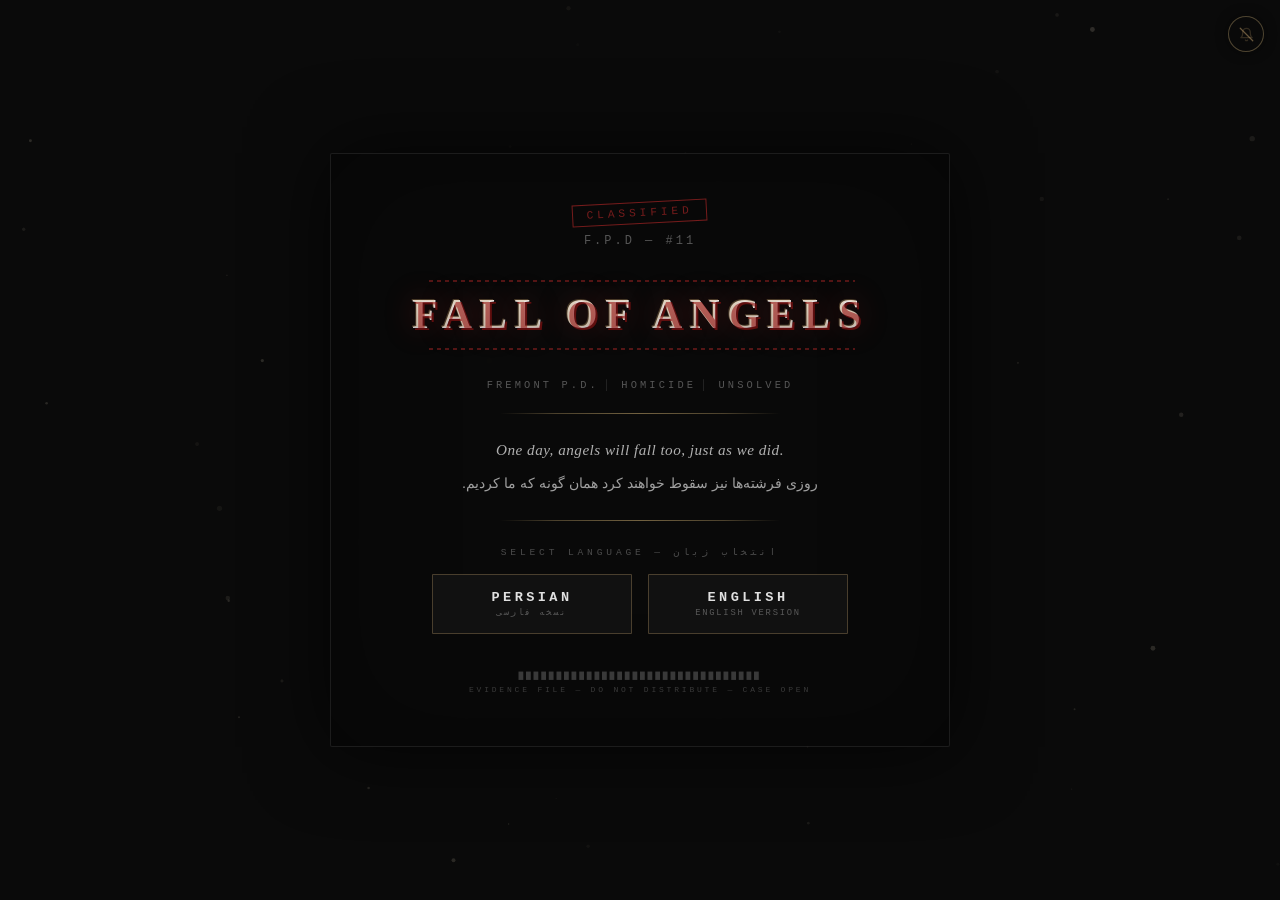
==== index.html @ 39bb321f "Update index.html" ====
<!DOCTYPE html>
<html lang="fa">
<head>
    <meta charset="UTF-8" />
    <meta name="viewport" content="width=device-width, initial-scale=1.0" />
    <title>Fall of Angels | سقوط فرشته‌ها</title>
    <style>
        :root {
            --gold: #c9a96e;
            --gold-bright: #e0c37b;
            --gold-dim: #8a6d3b;
            --bg: #0a0a0a;
            --text: #c4c4c4;
            --text-dim: #777;
            --red-stamp: rgba(180, 40, 40, 0.75);
            --font-mono: 'Courier New', 'Lucida Console', 'Consolas', monospace;
            --font-serif: 'Georgia', 'Times New Roman', serif;
        }

        * {
            margin: 0;
            padding: 0;
            box-sizing: border-box;
        }

        body {
            background: var(--bg);
            color: var(--text);
            font-family: var(--font-mono);
            min-height: 100vh;
            display: flex;
            align-items: center;
            justify-content: center;
            overflow-x: hidden;
            position: relative;
            -webkit-font-smoothing: antialiased;
            user-select: none;
            -webkit-user-select: none;
            -webkit-tap-highlight-color: transparent;
        }

        /* ── Atmosphere Canvas ── */
        .atmosphere-canvas {
            position: fixed;
            top: 0;
            left: 0;
            width: 100%;
            height: 100%;
            z-index: 0;
            pointer-events: none;
            opacity: 0.55;
        }

        /* ── Main Container ── */
        .lang-container {
            position: relative;
            z-index: 1;
            width: 90%;
            max-width: 620px;
            padding: 3rem 2.5rem;
            text-align: center;
            border: 1px solid rgba(255, 255, 255, 0.08);
            background: rgba(10, 10, 10, 0.85);
            backdrop-filter: blur(4px);
            -webkit-backdrop-filter: blur(4px);
            box-shadow:
                0 0 80px rgba(0, 0, 0, 0.7),
                inset 0 0 120px rgba(0, 0, 0, 0.4);
            border-radius: 2px;
        }

        @media (max-width: 600px) {
            .lang-container {
                padding: 2rem 1.2rem;
                width: 94%;
            }
        }

        /* ── Case Stamp ── */
        .case-stamp {
            display: inline-block;
            font-family: var(--font-mono);
            font-size: 0.7rem;
            letter-spacing: 0.35em;
            color: var(--red-stamp);
            border: 1.5px solid var(--red-stamp);
            padding: 0.35em 1.2em;
            transform: rotate(-3deg);
            margin-bottom: 0.6rem;
            opacity: 0.85;
            text-transform: uppercase;
        }

        /* ── Case Number ── */
        .case-number {
            font-family: var(--font-mono);
            font-size: 0.75rem;
            letter-spacing: 0.25em;
            color: var(--text-dim);
            margin-bottom: 2rem;
            opacity: 0.7;
        }

        /* ── Title Wrap (Crimson Noir Cinematic Style) ── */
        .title-wrap {
            margin-bottom: 1.8rem;
            position: relative;
            padding: 10px 0;
        }

        .title-en {
            font-family: var(--font-serif);
            font-size: clamp(1.8rem, 4vw, 2.6rem);
            font-weight: 700;
            letter-spacing: 0.18em;
            color: #e0e0e0;
            text-transform: uppercase;
            line-height: 1.2;
            position: relative;
            display: inline-block;
            /* افکت متنی پرونده‌های جنایی مخدوش */
            text-shadow: 
                2px 2px 0px rgba(150, 20, 20, 0.6),
                -1px -1px 0px rgba(200, 170, 110, 0.3),
                0 0 30px rgba(180, 40, 40, 0.4);
            background: linear-gradient(180deg, #ffffff 0%, #b5b5b5 100%);
            -webkit-background-clip: text;
            -webkit-text-fill-color: transparent;
        }

        /* خطوط بالا و پایین جنایی (نوار سبک پرونده مکتوم) */
        .title-wrap::before, .title-wrap::after {
            content: '';
            position: absolute;
            left: 10%;
            width: 80%;
            height: 2px;
            background: repeating-linear-gradient(
                90deg,
                transparent,
                transparent 4px,
                var(--red-stamp) 4px,
                var(--red-stamp) 8px
            );
            opacity: 0.6;
        }
        .title-wrap::before { top: 0; }
        .title-wrap::after { bottom: 0; }

        /* ── Case Meta ── */
        .case-meta {
            display: flex;
            flex-wrap: wrap;
            justify-content: center;
            gap: 1.4rem;
            font-family: var(--font-mono);
            font-size: 0.65rem;
            letter-spacing: 0.3em;
            color: var(--text-dim);
            margin-bottom: 1.2rem;
            text-transform: uppercase;
            opacity: 0.7;
        }

        .case-meta span {
            position: relative;
        }

        .case-meta span:not(:last-child)::after {
            content: '│';
            position: absolute;
            right: -0.85rem;
            color: rgba(255, 255, 255, 0.2);
        }

        /* ── Separator ── */
        .separator {
            width: 60%;
            max-width: 280px;
            height: 1px;
            margin: 1.4rem auto;
            background: linear-gradient(90deg,
                    transparent,
                    rgba(200, 170, 110, 0.35) 20%,
                    rgba(200, 170, 110, 0.55) 50%,
                    rgba(200, 170, 110, 0.35) 80%,
                    transparent);
        }

        /* ── Description ── */
        .description {
            font-family: var(--font-serif);
            color: #b0b0b0;
            line-height: 1.9;
            margin-bottom: 0.6rem;
            font-style: italic;
            letter-spacing: 0.03em;
        }

        .description p {
            margin: 0.3rem 0;
            font-size: 0.95rem;
        }

        .description .fa {
            font-family: 'Tahoma', 'Geneva', sans-serif;
            font-style: normal;
            direction: rtl;
            font-size: 0.9rem;
            color: #a0a0a0;
            letter-spacing: 0;
        }

        @media (max-width: 600px) {
            .description p {
                font-size: 0.82rem;
            }
            .description .fa {
                font-size: 0.78rem;
            }
        }

        /* ── Lang Label ── */
        .lang-label {
            font-family: var(--font-mono);
            font-size: 0.6rem;
            letter-spacing: 0.4em;
            color: var(--text-dim);
            margin: 1.6rem 0 1rem;
            text-transform: uppercase;
            opacity: 0.6;
        }

        /* ── Buttons ── */
        .buttons {
            display: flex;
            flex-wrap: wrap;
            justify-content: center;
            gap: 1rem;
        }

        .btn {
            display: inline-flex;
            flex-direction: column;
            align-items: center;
            justify-content: center;
            min-width: 160px;
            flex: 1;
            max-width: 200px;
            padding: 0.9rem 1.2rem;
            font-family: var(--font-mono);
            font-size: 0.75rem;
            letter-spacing: 0.2em;
            text-transform: uppercase;
            text-decoration: none;
            color: #d0d0d0;
            background: rgba(20, 20, 20, 0.8);
            border: 1px solid rgba(180, 150, 100, 0.35);
            cursor: pointer;
            transition: all 0.35s ease;
            position: relative;
            overflow: hidden;
            border-radius: 1px;
        }

        .btn::before {
            content: '';
            position: absolute;
            inset: 0;
            background: radial-gradient(ellipse at center,
                    rgba(200, 170, 110, 0.06) 0%,
                    transparent 70%);
            opacity: 0;
            transition: opacity 0.4s ease;
        }

        .btn:hover {
            border-color: var(--gold);
            color: #f0f0f0;
            box-shadow:
                0 0 25px rgba(180, 140, 80, 0.15),
                inset 0 0 40px rgba(180, 140, 80, 0.04);
            transform: translateY(-1px);
            background: rgba(30, 28, 22, 0.85);
        }

        .btn:hover::before {
            opacity: 1;
        }

        .btn:active {
            transform: scale(0.97);
            transition: transform 0.15s ease;
        }

        .btn-label {
            font-size: 0.85rem;
            font-weight: 600;
            letter-spacing: 0.25em;
            color: #e0e0e0;
            margin-bottom: 0.15rem;
        }

        .btn-sub {
            font-size: 0.55rem;
            letter-spacing: 0.2em;
            color: var(--text-dim);
            opacity: 0.7;
        }

        @media (max-width: 480px) {
            .buttons {
                flex-direction: column;
                align-items: center;
                gap: 0.7rem;
            }
            .btn {
                min-width: 180px;
                max-width: 100%;
                width: 100%;
                padding: 0.75rem 1rem;
            }
        }

        /* ── Footer Line ── */
        .footer-line {
            margin-top: 2.2rem;
            font-family: var(--font-mono);
            font-size: 0.5rem;
            letter-spacing: 0.35em;
            color: rgba(255, 255, 255, 0.2);
            line-height: 1.8;
            text-transform: uppercase;
        }

        /* ── Image Overlay ── */
        .image-overlay {
            position: fixed;
            inset: 0;
            z-index: 100;
            background: rgba(0, 0, 0, 0.96);
            display: flex;
            flex-direction: column;
            align-items: center;
            justify-content: center;
            opacity: 1;
            transition: opacity 0.7s ease;
            pointer-events: all;
            cursor: default;
        }

        .image-overlay.fading-out {
            opacity: 0;
            pointer-events: none;
        }

        .image-overlay.hidden {
            display: none;
            opacity: 0;
            pointer-events: none;
        }

        .image-overlay img {
            max-width: 92vw;
            max-height: 78vh;
            object-fit: contain;
            border: 1px solid rgba(255, 255, 255, 0.06);
            box-shadow:
                0 0 60px rgba(0, 0, 0, 0.8),
                0 0 120px rgba(0, 0, 0, 0.5);
            animation: imageFadeIn 0.6s ease forwards;
            -webkit-user-drag: none;
            user-select: none;
            pointer-events: none;
        }

        @keyframes imageFadeIn {
            from {
                opacity: 0;
                transform: scale(0.97);
                filter: blur(2px);
            }
            to {
                opacity: 1;
                transform: scale(1);
                filter: blur(0);
            }
        }

        .overlay-skip-wrap {
            display: flex;
            align-items: center;
            gap: 0.6rem;
            margin-top: 1.2rem;
        }

        .overlay-skip-btn {
            font-family: var(--font-mono);
            font-size: 0.6rem;
            letter-spacing: 0.3em;
            text-transform: uppercase;
            color: var(--gold);
            background: rgba(0, 0, 0, 0.7);
            border: 1px solid var(--gold);
            padding: 0.45em 1.4em;
            cursor: pointer;
            transition: all 0.3s ease;
            border-radius: 1px;
            white-space: nowrap;
        }

        .overlay-skip-btn:hover {
            background: var(--gold);
            color: #0a0a0a;
            border-color: var(--gold-bright);
            box-shadow: 0 0 20px rgba(200, 160, 80, 0.3);
        }

        .overlay-countdown {
            font-family: var(--font-mono);
            font-size: 0.6rem;
            letter-spacing: 0.2em;
            color: var(--gold-dim);
            min-width: 1.2em;
            text-align: center;
            opacity: 0.8;
        }

        /* ── Music Toggle (Bell) ── */
        .music-toggle {
            position: fixed;
            top: 16px;
            right: 16px;
            z-index: 110;
            width: 36px;
            height: 36px;
            border-radius: 50%;
            background: rgba(10, 10, 10, 0.75);
            border: 1.5px solid var(--gold);
            color: var(--gold);
            cursor: pointer;
            font-size: 1rem;
            display: flex;
            align-items: center;
            justify-content: center;
            transition: all 0.3s ease;
            backdrop-filter: blur(4px);
            -webkit-backdrop-filter: blur(4px);
            padding: 0;
            line-height: 1;
            outline: none;
            -webkit-tap-highlight-color: transparent;
            box-shadow: 0 0 12px rgba(0, 0, 0, 0.5);
        }

        .music-toggle:hover {
            border-color: var(--gold-bright);
            box-shadow: 0 0 22px rgba(200, 160, 80, 0.3);
            background: rgba(20, 18, 12, 0.85);
        }

        .music-toggle:active {
            transform: scale(0.9);
            transition: transform 0.12s ease;
        }

        .music-toggle.muted {
            border-color: rgba(150, 130, 90, 0.5);
            color: rgba(180, 150, 100, 0.55);
        }

        .music-toggle svg {
            width: 15px;
            height: 15px;
            pointer-events: none;
            fill: none;
            stroke: currentColor;
            stroke-width: 2;
            stroke-linecap: round;
            stroke-linejoin: round;
        }

        .music-toggle.muted .bell-body {
            opacity: 0.45;
        }

        .music-toggle .mute-line {
            opacity: 0;
            transition: opacity 0.25s ease;
        }

        .music-toggle.muted .mute-line {
            opacity: 1;
        }

        @media (max-width: 600px) {
            .music-toggle {
                top: 10px;
                right: 10px;
                width: 32px;
                height: 32px;
                font-size: 0.85rem;
            }
            .music-toggle svg {
                width: 13px;
                height: 13px;
            }
        }
    </style>
</head>
<body class="lang-page theme-noir">

    <canvas class="atmosphere-canvas" id="atmosphereCanvas"></canvas>

    <button class="music-toggle" id="musicToggle" title="Music On/Off" aria-label="Toggle Music">
        <svg viewBox="0 0 24 24" xmlns="http://www.w3.org/2000/svg">
            <g class="bell-body">
                <path d="M18 8A6 6 0 0 0 6 8c0 7-3 9-3 9h18s-3-2-3-9" />
                <path d="M13.73 21a2 2 0 0 1-3.46 0" />
            </g>
            <line class="mute-line" x1="2" y1="2" x2="22" y2="22" />
        </svg>
    </button>

    <div class="image-overlay" id="imageOverlay">
        <img id="overlayImage" src="" alt="" />
        <div class="overlay-skip-wrap">
            <span class="overlay-countdown" id="overlayCountdown">10</span>
            <button class="overlay-skip-btn" id="overlaySkipBtn">SKIP</button>
        </div>
    </div>

    <audio id="bgAudio" preload="auto" crossorigin="anonymous"></audio>

    <div class="lang-container">
        <div class="case-stamp">CLASSIFIED</div>
        <div class="case-number">F.P.D — #11</div>

        <div class="title-wrap">
            <div class="title-en">FALL OF ANGELS</div>
        </div>

        <div class="case-meta">
            <span>FREMONT P.D.</span>
            <span>HOMICIDE</span>
            <span>UNSOLVED</span>
        </div>

        <div class="separator"></div>

        <div class="description">
            <p>One day, angels will fall too, just as we did.</p>
            <p class="fa">روزی فرشته‌ها نیز سقوط خواهند کرد همان گونه که ما کردیم.</p>
        </div>

        <div class="separator"></div>

        <div class="lang-label">SELECT LANGUAGE — انتخاب زبان</div>

        <div class="buttons">
            <a class="btn" href="game-fa.html">
                <span class="btn-label">PERSIAN</span>
                <span class="btn-sub">نسخه فارسی</span>
            </a>
            <a class="btn" href="game-en.html">
                <span class="btn-label">ENGLISH</span>
                <span class="btn-sub">English Version</span>
            </a>
        </div>

        <div class="footer-line">
            ████████████████████████████████<br />
            EVIDENCE FILE — DO NOT DISTRIBUTE — CASE OPEN
        </div>
    </div>

    <script>
        (function() {
            // ─────────────────────────────────────
            // CONFIGURATION
            // ─────────────────────────────────────
            const IMAGE_URLS = [
                'https://raw.githubusercontent.com/max300o/Game2-images/refs/heads/main/1782303150271.png',
                'https://raw.githubusercontent.com/max300o/Game2-images/refs/heads/main/1782303780335.png',
                'https://raw.githubusercontent.com/max300o/Game2-images/refs/heads/main/1782303829426.png',
                'https://raw.githubusercontent.com/max300o/Game2-images/refs/heads/main/1782303879821.png',
                'https://raw.githubusercontent.com/max300o/Game2-images/refs/heads/main/1782303927143.png',
                'https://raw.githubusercontent.com/max300o/Game2-images/refs/heads/main/1782304117198.png',
                'https://raw.githubusercontent.com/max300o/Game2-images/refs/heads/main/1782304316279.png',
                'https://raw.githubusercontent.com/max300o/Game2-images/refs/heads/main/1782304529088.png'
            ];

            const MUSIC_URLS = [
                'https://dl.just-music.ir/music//Soundtrack/Dark/Dark%20Cycle%201%20(2019)/320/02.%20Ein%20Mensch%20-%20Ein%20Schmetterling.mp3',
                'https://dl.just-music.ir/music//Soundtrack/Dark/Dark%20Cycle%201%20(2019)/320/04.%20Tick%20Tack,%20Tick%20Tack.mp3',
                'https://dl.just-music.ir/music//Soundtrack/Dark/Dark%20Cycle%201%20(2019)/320/06.%20Apokalypse.mp3',
                'https://dl.just-music.ir/music//Soundtrack/Dark/Dark%20Cycle%201%20(2019)/320/07.%20Kein%20DeLorean.mp3'
            ];

            const IMAGE_DISPLAY_DURATION = 10000; // 10 seconds
            const STORAGE_KEY_IMG = 'foa_img_idx';
            const STORAGE_KEY_MUSIC = 'foa_music_playing';

            // ─────────────────────────────────────
            // DOM ELEMENTS
            // ─────────────────────────────────────
            const imageOverlay = document.getElementById('imageOverlay');
            const overlayImage = document.getElementById('overlayImage');
            const overlaySkipBtn = document.getElementById('overlaySkipBtn');
            const overlayCountdown = document.getElementById('overlayCountdown');
            const musicToggle = document.getElementById('musicToggle');
            const bgAudio = document.getElementById('bgAudio');
            const atmosphereCanvas = document.getElementById('atmosphereCanvas');

            // ─────────────────────────────────────
            // STATE
            // ─────────────────────────────────────
            let currentTrackIndex = 0;
            let musicPlaying = true; // intent to play
            let musicActuallyPlaying = false;
            let overlayTimerId = null;
            let countdownIntervalId = null;
            let overlayRemainingSeconds = 10;
            let overlayActive = true;
            let userInteractedForAudio = false;

            // ─────────────────────────────────────
            // ATMOSPHERE CANVAS
            // ─────────────────────────────────────
            function initAtmosphere() {
                const canvas = atmosphereCanvas;
                const ctx = canvas.getContext('2d');
                let particles = [];
                const PARTICLE_COUNT = 50;

                function resizeCanvas() {
                    canvas.width = window.innerWidth;
                    canvas.height = window.innerHeight;
                }
                resizeCanvas();
                window.addEventListener('resize', () => {
                    resizeCanvas();
                    particles = [];
                    for (let i = 0; i < PARTICLE_COUNT; i++) {
                        particles.push(createParticle());
                    }
                });

                function createParticle() {
                    return {
                        x: Math.random() * canvas.width,
                        y: Math.random() * canvas.height,
                        radius: Math.random() * 2.2 + 0.6,
                        speedY: Math.random() * 0.35 + 0.08,
                        speedX: (Math.random() - 0.5) * 0.3,
                        opacity: Math.random() * 0.35 + 0.05,
                        wobbleAmp: Math.random() * 0.4,
                        wobbleSpeed: Math.random() * 0.015 + 0.005,
                        wobbleOffset: Math.random() * Math.PI * 2,
                    };
                }

                for (let i = 0; i < PARTICLE_COUNT; i++) {
                    particles.push(createParticle());
                }

                let frame = 0;

                function animate() {
                    frame++;
                    ctx.clearRect(0, 0, canvas.width, canvas.height);

                    for (let p of particles) {
                        p.y -= p.speedY;
                        p.x += p.speedX + Math.sin(frame * p.wobbleSpeed + p.wobbleOffset) * p.wobbleAmp;

                        if (p.y < -10) {
                            p.y = canvas.height + 10;
                            p.x = Math.random() * canvas.width;
                        }
                        if (p.x < -20) p.x = canvas.width + 20;
                        if (p.x > canvas.width + 20) p.x = -20;

                        ctx.beginPath();
                        ctx.arc(p.x, p.y, p.radius, 0, Math.PI * 2);
                        ctx.fillStyle = `rgba(190,180,160,${p.opacity})`;
                        ctx.fill();
                    }

                    requestAnimationFrame(animate);
                }

                animate();
            }

            // ─────────────────────────────────────
            // IMAGE OVERLAY
            // ─────────────────────────────────────
            function getImageIndex() {
                let idx = parseInt(localStorage.getItem(STORAGE_KEY_IMG), 10);
                if (isNaN(idx) || idx < 0 || idx >= IMAGE_URLS.length) {
                    idx = 0;
                }
                return idx;
            }

            function setImageIndex(idx) {
                localStorage.setItem(STORAGE_KEY_IMG, String(idx % IMAGE_URLS.length));
            }

            function showOverlayImage(index) {
                const url = IMAGE_URLS[index];
                overlayImage.src = url;
                overlayImage.style.display = 'block';
                imageOverlay.classList.remove('fading-out', 'hidden');
                overlayActive = true;
                overlayRemainingSeconds = 10;
                overlayCountdown.textContent = overlayRemainingSeconds;
            }

            function hideOverlay() {
                if (!overlayActive) return;
                overlayActive = false;
                imageOverlay.classList.add('fading-out');

                if (overlayTimerId) clearTimeout(overlayTimerId);
                if (countdownIntervalId) clearInterval(countdownIntervalId);
                overlayTimerId = null;
                countdownIntervalId = null;

                setTimeout(() => {
                    imageOverlay.classList.add('hidden');
                    imageOverlay.classList.remove('fading-out');
                }, 750);
            }

            function startOverlayCountdown() {
                countdownIntervalId = setInterval(() => {
                    overlayRemainingSeconds--;
                    if (overlayRemainingSeconds <= 0) {
                        overlayRemainingSeconds = 0;
                        overlayCountdown.textContent = '0';
                        clearInterval(countdownIntervalId);
                        countdownIntervalId = null;
                        hideOverlay();
                    } else {
                        overlayCountdown.textContent = overlayRemainingSeconds;
                    }
                }, 1000);

                overlayTimerId = setTimeout(() => {
                    hideOverlay();
                }, IMAGE_DISPLAY_DURATION);
            }

            function handleSkipClick() {
                if (!overlayActive) return;
                hideOverlay();
                attemptMusicPlay();
            }

            overlaySkipBtn.addEventListener('click', handleSkipClick);

            imageOverlay.addEventListener('click', function(e) {
                if (!overlayActive) return;
                if (e.target === imageOverlay) {
                    hideOverlay();
                    attemptMusicPlay();
                }
            });

            // ─────────────────────────────────────
            // MUSIC SYSTEM (FIXED & IMPROVED)
            // ─────────────────────────────────────
            function loadTrack(index) {
                if (index < 0 || index >= MUSIC_URLS.length) {
                    index = 0;
                }
                currentTrackIndex = index;
                bgAudio.src = MUSIC_URLS[index];
                bgAudio.load();
            }

            function playCurrentTrack() {
                if (!musicPlaying) return;
                
                const playPromise = bgAudio.play();
                if (playPromise !== undefined) {
                    playPromise
                        .then(() => {
                            musicActuallyPlaying = true;
                            updateMusicToggleUI();
                        })
                        .catch(() => {
                            musicActuallyPlaying = false;
                            updateMusicToggleUI();
                        });
                }
            }

            function attemptMusicPlay() {
                userInteractedForAudio = true;
                if (musicPlaying) {
                    if (!bgAudio.src || bgAudio.src === window.location.href) {
                        loadTrack(currentTrackIndex);
                    }
                    playCurrentTrack();
                }
            }

            function pauseMusic() {
                bgAudio.pause();
                musicActuallyPlaying = false;
                updateMusicToggleUI();
            }

            function resumeMusic() {
                if (!bgAudio.src || bgAudio.src === window.location.href) {
                    loadTrack(currentTrackIndex);
                }
                playCurrentTrack();
            }

            function updateMusicToggleUI() {
                if (musicPlaying && musicActuallyPlaying) {
                    musicToggle.classList.remove('muted');
                } else {
                    musicToggle.classList.add('muted');
                }
            }

            function toggleMusic(e) {
                if(e) e.stopPropagation();
                userInteractedForAudio = true;
                
                if (musicActuallyPlaying) {
                    musicPlaying = false;
                    pauseMusic();
                } else {
                    musicPlaying = true;
                    resumeMusic();
                }
                
                try {
                    localStorage.setItem(STORAGE_KEY_MUSIC, musicPlaying ? '1' : '0');
                } catch (err) { /* ignore */ }
            }

            musicToggle.addEventListener('click', toggleMusic);

            bgAudio.addEventListener('ended', function() {
                if (!musicPlaying) return;
                const wasLastTrack = (currentTrackIndex >= MUSIC_URLS.length - 1);
                if (wasLastTrack) {
                    setImageIndex(0);
                    currentTrackIndex = 0;
                } else {
                    currentTrackIndex++;
                }
                loadTrack(currentTrackIndex);
                playCurrentTrack();
            });

            bgAudio.addEventListener('error', function() {
                if (!musicPlaying) return;
                const wasLastTrack = (currentTrackIndex >= MUSIC_URLS.length - 1);
                if (wasLastTrack) {
                    setImageIndex(0);
                    currentTrackIndex = 0;
                } else {
                    currentTrackIndex++;
                }
                setTimeout(() => {
                    loadTrack(currentTrackIndex);
                    playCurrentTrack();
                }, 800);
            });

            // ─────────────────────────────────────
            // INITIALIZATION
            // ─────────────────────────────────────
            function init() {
                initAtmosphere();

                const imgIndex = getImageIndex();
                const nextImgIndex = (imgIndex + 1) % IMAGE_URLS.length;
                setImageIndex(nextImgIndex);

                showOverlayImage(imgIndex);
                startOverlayCountdown();

                try {
                    const saved = localStorage.getItem(STORAGE_KEY_MUSIC);
                    if (saved === '0') {
                        musicPlaying = false;
                    } else {
                        musicPlaying = true;
                    }
                } catch (e) {
                    musicPlaying = true;
                }

                loadTrack(0);
                
                // پخش خودکار در صورت اجازه مرورگر
                if (musicPlaying) {
                    playCurrentTrack();
                } else {
                    updateMusicToggleUI();
                }

                // باز کردن قفل مدیا با اولین کلیک کاربر در هر کجای صفحه
                function onUserInteraction() {
                    if (musicPlaying && !musicActuallyPlaying) {
                        attemptMusicPlay();
                    }
                    document.removeEventListener('click', onUserInteraction);
                    document.removeEventListener('touchstart', onUserInteraction);
                    document.removeEventListener('keydown', onUserInteraction);
                }
                document.addEventListener('click', onUserInteraction);
                document.addEventListener('touchstart', onUserInteraction);
                document.addEventListener('keydown', onUserInteraction);

                overlayImage.addEventListener('error', function() {
                    if (overlayActive) {
                        hideOverlay();
                        attemptMusicPlay();
                    }
                });
            }

            if (document.readyState === 'loading') {
                document.addEventListener('DOMContentLoaded', init);
            } else {
                init();
            }
        })();
    </script>
</body>
</html>
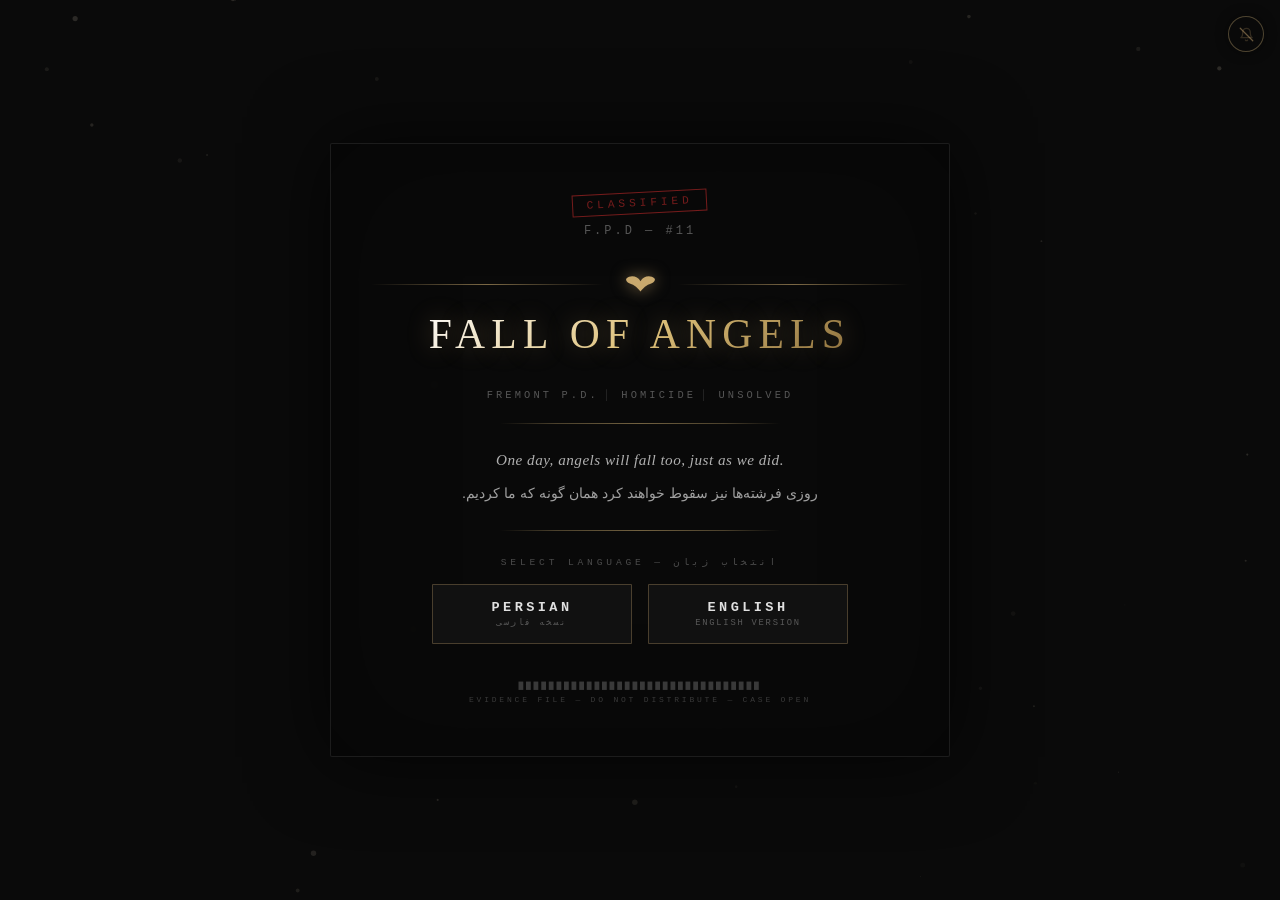
==== commit 11dc75a9: "Update index.html" ====
--- a/index.html
+++ b/index.html
@@ -101,51 +101,58 @@
             opacity: 0.7;
         }
 
-        /* ── Title Wrap (Crimson Noir Cinematic Style) ── */
+        /* ── Advanced Designed Animated Gold Logo ── */
         .title-wrap {
             margin-bottom: 1.8rem;
+            display: flex;
+            flex-direction: column;
+            align-items: center;
+            justify-content: center;
             position: relative;
-            padding: 10px 0;
+        }
+
+        .logo-header-line {
+            display: flex;
+            align-items: center;
+            justify-content: center;
+            gap: 15px;
+            width: 100%;
+            margin-bottom: 10px;
+        }
+
+        .logo-line {
+            flex: 1;
+            height: 1px;
+            background: linear-gradient(90deg, transparent, var(--gold) 50%, transparent);
+            opacity: 0.6;
+        }
+
+        .logo-wings {
+            width: 45px;
+            height: 30px;
+            fill: var(--gold);
+            filter: drop-shadow(0 0 8px rgba(201, 169, 110, 0.6));
+            animation: wingPulse 3s ease-in-out infinite alternate;
+        }
+
+        @keyframes wingPulse {
+            0% { transform: scale(0.95); opacity: 0.8; }
+            100% { transform: scale(1.05); opacity: 1; filter: drop-shadow(0 0 14px rgba(224, 195, 123, 0.8)); }
         }
 
         .title-en {
             font-family: var(--font-serif);
             font-size: clamp(1.8rem, 4vw, 2.6rem);
-            font-weight: 700;
-            letter-spacing: 0.18em;
-            color: #e0e0e0;
+            font-weight: 400;
+            letter-spacing: 0.15em;
+            color: var(--gold-bright);
             text-transform: uppercase;
+            text-shadow: 0 0 25px rgba(201, 169, 110, 0.4);
             line-height: 1.2;
-            position: relative;
-            display: inline-block;
-            /* افکت متنی پرونده‌های جنایی مخدوش */
-            text-shadow: 
-                2px 2px 0px rgba(150, 20, 20, 0.6),
-                -1px -1px 0px rgba(200, 170, 110, 0.3),
-                0 0 30px rgba(180, 40, 40, 0.4);
-            background: linear-gradient(180deg, #ffffff 0%, #b5b5b5 100%);
+            background: linear-gradient(135deg, #ffffff 0%, var(--gold-bright) 50%, var(--gold-dim) 100%);
             -webkit-background-clip: text;
             -webkit-text-fill-color: transparent;
         }
-
-        /* خطوط بالا و پایین جنایی (نوار سبک پرونده مکتوم) */
-        .title-wrap::before, .title-wrap::after {
-            content: '';
-            position: absolute;
-            left: 10%;
-            width: 80%;
-            height: 2px;
-            background: repeating-linear-gradient(
-                90deg,
-                transparent,
-                transparent 4px,
-                var(--red-stamp) 4px,
-                var(--red-stamp) 8px
-            );
-            opacity: 0.6;
-        }
-        .title-wrap::before { top: 0; }
-        .title-wrap::after { bottom: 0; }
 
         /* ── Case Meta ── */
         .case-meta {
@@ -523,7 +530,7 @@
     </button>
 
     <div class="image-overlay" id="imageOverlay">
-        <img id="overlayImage" src="" alt="" />
+        <img id="overlayImage" src="" />
         <div class="overlay-skip-wrap">
             <span class="overlay-countdown" id="overlayCountdown">10</span>
             <button class="overlay-skip-btn" id="overlaySkipBtn">SKIP</button>
@@ -537,6 +544,14 @@
         <div class="case-number">F.P.D — #11</div>
 
         <div class="title-wrap">
+            <div class="logo-header-line">
+                <div class="logo-line"></div>
+                <svg class="logo-wings" viewBox="0 0 64 64" xmlns="http://www.w3.org/2000/svg">
+                    <path d="M32 24C26 12 10 10 2 18C0 20 2 26 8 28C14 30 24 34 32 46C40 34 50 30 56 28C62 26 64 20 62 18C54 10 38 12 32 24Z"/>
+                    <path d="M32 28C28 18 16 16 10 22C12 26 22 28 32 38C42 28 52 26 54 22C48 16 36 18 32 28Z" opacity="0.7"/>
+                </svg>
+                <div class="logo-line"></div>
+            </div>
             <div class="title-en">FALL OF ANGELS</div>
         </div>
 
@@ -616,13 +631,11 @@
             // STATE
             // ─────────────────────────────────────
             let currentTrackIndex = 0;
-            let musicPlaying = true; // intent to play
-            let musicActuallyPlaying = false;
+            let musicPlaying = true; // User preference
             let overlayTimerId = null;
             let countdownIntervalId = null;
             let overlayRemainingSeconds = 10;
             let overlayActive = true;
-            let userInteractedForAudio = false;
 
             // ─────────────────────────────────────
             // ATMOSPHERE CANVAS
@@ -756,7 +769,7 @@
             function handleSkipClick() {
                 if (!overlayActive) return;
                 hideOverlay();
-                attemptMusicPlay();
+                forcePlayMusic();
             }
 
             overlaySkipBtn.addEventListener('click', handleSkipClick);
@@ -765,12 +778,12 @@
                 if (!overlayActive) return;
                 if (e.target === imageOverlay) {
                     hideOverlay();
-                    attemptMusicPlay();
+                    forcePlayMusic();
                 }
             });
 
             // ─────────────────────────────────────
-            // MUSIC SYSTEM (FIXED & IMPROVED)
+            // MUSIC SYSTEM (FIXED)
             // ─────────────────────────────────────
             function loadTrack(index) {
                 if (index < 0 || index >= MUSIC_URLS.length) {
@@ -781,48 +794,19 @@
                 bgAudio.load();
             }
 
-            function playCurrentTrack() {
-                if (!musicPlaying) return;
-                
-                const playPromise = bgAudio.play();
-                if (playPromise !== undefined) {
-                    playPromise
-                        .then(() => {
-                            musicActuallyPlaying = true;
-                            updateMusicToggleUI();
-                        })
-                        .catch(() => {
-                            musicActuallyPlaying = false;
-                            updateMusicToggleUI();
-                        });
-                }
-            }
-
-            function attemptMusicPlay() {
-                userInteractedForAudio = true;
+            function forcePlayMusic() {
                 if (musicPlaying) {
-                    if (!bgAudio.src || bgAudio.src === window.location.href) {
-                        loadTrack(currentTrackIndex);
-                    }
-                    playCurrentTrack();
-                }
-            }
-
-            function pauseMusic() {
-                bgAudio.pause();
-                musicActuallyPlaying = false;
-                updateMusicToggleUI();
-            }
-
-            function resumeMusic() {
-                if (!bgAudio.src || bgAudio.src === window.location.href) {
-                    loadTrack(currentTrackIndex);
-                }
-                playCurrentTrack();
-            }
-
-            function updateMusicToggleUI() {
-                if (musicPlaying && musicActuallyPlaying) {
+                    bgAudio.play().then(() => {
+                        updateMusicToggleUI(true);
+                    }).catch(err => {
+                        console.log("Autoplay waiting for active interaction...");
+                        updateMusicToggleUI(false);
+                    });
+                }
+            }
+
+            function updateMusicToggleUI(isPlaying) {
+                if (musicPlaying && isPlaying) {
                     musicToggle.classList.remove('muted');
                 } else {
                     musicToggle.classList.add('muted');
@@ -830,20 +814,23 @@
             }
 
             function toggleMusic(e) {
-                if(e) e.stopPropagation();
-                userInteractedForAudio = true;
+                if (e) e.stopPropagation();
                 
-                if (musicActuallyPlaying) {
+                if (musicPlaying) {
                     musicPlaying = false;
-                    pauseMusic();
+                    bgAudio.pause();
+                    updateMusicToggleUI(false);
                 } else {
                     musicPlaying = true;
-                    resumeMusic();
-                }
-                
+                    bgAudio.play().then(() => {
+                        updateMusicToggleUI(true);
+                    }).catch(() => {
+                        updateMusicToggleUI(false);
+                    });
+                }
                 try {
                     localStorage.setItem(STORAGE_KEY_MUSIC, musicPlaying ? '1' : '0');
-                } catch (err) { /* ignore */ }
+                } catch (e) {}
             }
 
             musicToggle.addEventListener('click', toggleMusic);
@@ -858,21 +845,15 @@
                     currentTrackIndex++;
                 }
                 loadTrack(currentTrackIndex);
-                playCurrentTrack();
+                bgAudio.play().then(() => updateMusicToggleUI(true)).catch(() => updateMusicToggleUI(false));
             });
 
             bgAudio.addEventListener('error', function() {
                 if (!musicPlaying) return;
-                const wasLastTrack = (currentTrackIndex >= MUSIC_URLS.length - 1);
-                if (wasLastTrack) {
-                    setImageIndex(0);
-                    currentTrackIndex = 0;
-                } else {
-                    currentTrackIndex++;
-                }
+                currentTrackIndex = (currentTrackIndex + 1) % MUSIC_URLS.length;
                 setTimeout(() => {
                     loadTrack(currentTrackIndex);
-                    playCurrentTrack();
+                    bgAudio.play().then(() => updateMusicToggleUI(true)).catch(() => updateMusicToggleUI(false));
                 }, 800);
             });
 
@@ -902,30 +883,34 @@
 
                 loadTrack(0);
                 
-                // پخش خودکار در صورت اجازه مرورگر
+                // Attempt to play immediately (might be blocked by browser until first click)
                 if (musicPlaying) {
-                    playCurrentTrack();
+                    bgAudio.play().then(() => {
+                        updateMusicToggleUI(true);
+                    }).catch(() => {
+                        updateMusicToggleUI(false);
+                    });
                 } else {
-                    updateMusicToggleUI();
-                }
-
-                // باز کردن قفل مدیا با اولین کلیک کاربر در هر کجای صفحه
-                function onUserInteraction() {
-                    if (musicPlaying && !musicActuallyPlaying) {
-                        attemptMusicPlay();
+                    updateMusicToggleUI(false);
+                }
+
+                // Global event triggers to guarantee music plays on any interaction
+                function unlockAudio() {
+                    if (musicPlaying && bgAudio.paused) {
+                        bgAudio.play().then(() => {
+                            updateMusicToggleUI(true);
+                        });
                     }
-                    document.removeEventListener('click', onUserInteraction);
-                    document.removeEventListener('touchstart', onUserInteraction);
-                    document.removeEventListener('keydown', onUserInteraction);
-                }
-                document.addEventListener('click', onUserInteraction);
-                document.addEventListener('touchstart', onUserInteraction);
-                document.addEventListener('keydown', onUserInteraction);
+                    document.removeEventListener('click', unlockAudio);
+                    document.removeEventListener('touchstart', unlockAudio);
+                }
+                document.addEventListener('click', unlockAudio);
+                document.addEventListener('touchstart', unlockAudio);
 
                 overlayImage.addEventListener('error', function() {
                     if (overlayActive) {
                         hideOverlay();
-                        attemptMusicPlay();
+                        forcePlayMusic();
                     }
                 });
             }
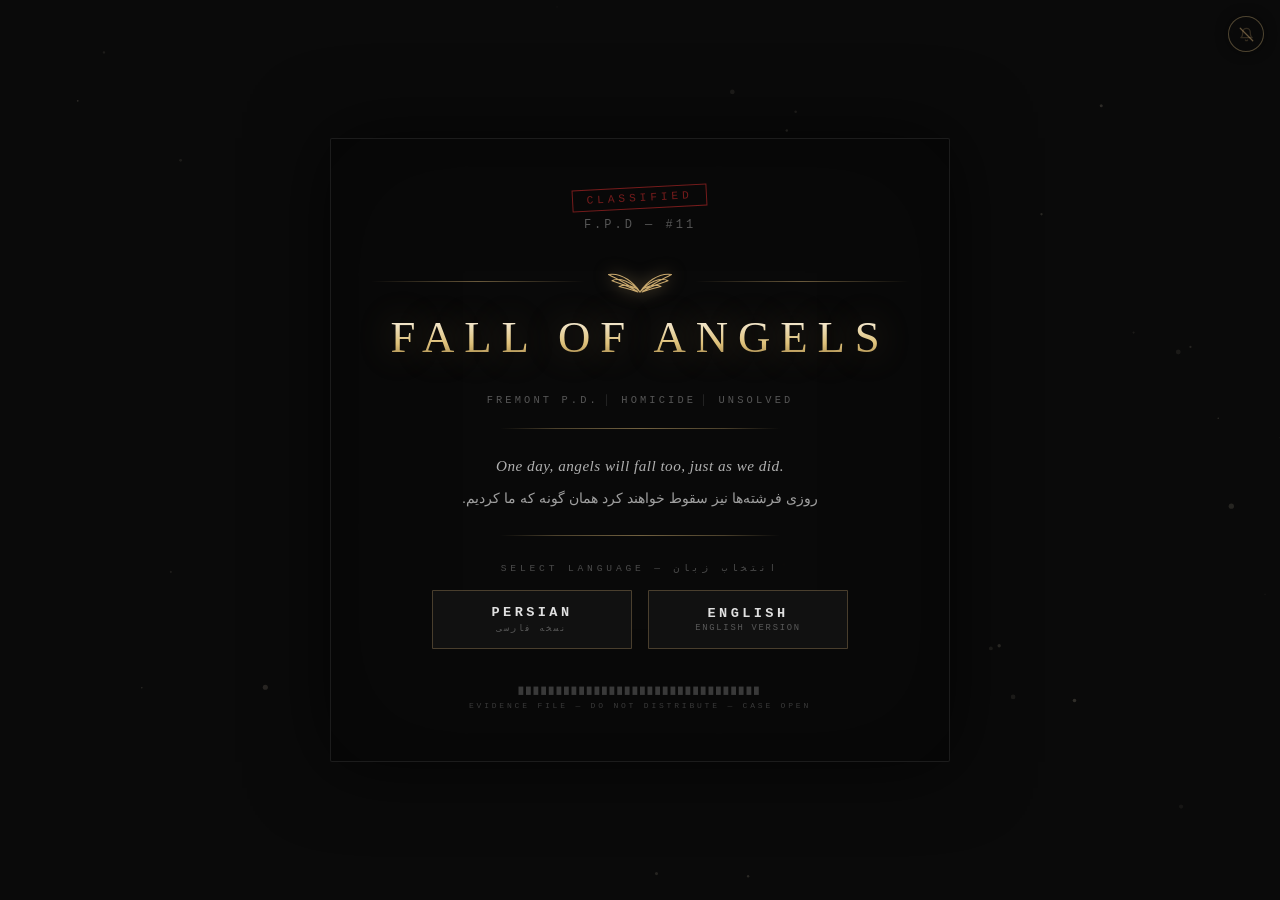
==== commit 1798ca0a: "Update index.html" ====
--- a/index.html
+++ b/index.html
@@ -101,7 +101,7 @@
             opacity: 0.7;
         }
 
-        /* ── Advanced Designed Animated Gold Logo ── */
+        /* ── Designed Luxury Animated Gold Logo (Fixed Wings) ── */
         .title-wrap {
             margin-bottom: 1.8rem;
             display: flex;
@@ -115,43 +115,49 @@
             display: flex;
             align-items: center;
             justify-content: center;
-            gap: 15px;
+            gap: 20px;
             width: 100%;
-            margin-bottom: 10px;
+            margin-bottom: 12px;
         }
 
         .logo-line {
             flex: 1;
             height: 1px;
             background: linear-gradient(90deg, transparent, var(--gold) 50%, transparent);
-            opacity: 0.6;
+            opacity: 0.5;
         }
 
         .logo-wings {
-            width: 45px;
-            height: 30px;
-            fill: var(--gold);
-            filter: drop-shadow(0 0 8px rgba(201, 169, 110, 0.6));
-            animation: wingPulse 3s ease-in-out infinite alternate;
-        }
-
-        @keyframes wingPulse {
-            0% { transform: scale(0.95); opacity: 0.8; }
-            100% { transform: scale(1.05); opacity: 1; filter: drop-shadow(0 0 14px rgba(224, 195, 123, 0.8)); }
-        }
-
+            width: 70px;
+            height: 35px;
+            fill: none;
+            stroke: var(--gold);
+            stroke-width: 1.5;
+            stroke-linecap: round;
+            stroke-linejoin: round;
+            filter: drop-shadow(0 0 8px rgba(201, 169, 110, 0.5));
+            animation: wingFlap 4s ease-in-out infinite alternate;
+        }
+
+        @keyframes wingFlap {
+            0% { transform: scale(0.95) translateY(2px); opacity: 0.7; }
+            100% { transform: scale(1.05) translateY(-2px); opacity: 1; filter: drop-shadow(0 0 15px var(--gold-bright)); }
+        }
+
+        /* Unique Cinematic Custom Font Style */
         .title-en {
             font-family: var(--font-serif);
-            font-size: clamp(1.8rem, 4vw, 2.6rem);
-            font-weight: 400;
-            letter-spacing: 0.15em;
+            font-size: clamp(1.8rem, 4.2vw, 2.8rem);
+            font-weight: 300;
+            letter-spacing: 0.22em;
+            text-transform: uppercase;
+            line-height: 1.2;
+            position: relative;
             color: var(--gold-bright);
-            text-transform: uppercase;
-            text-shadow: 0 0 25px rgba(201, 169, 110, 0.4);
-            line-height: 1.2;
-            background: linear-gradient(135deg, #ffffff 0%, var(--gold-bright) 50%, var(--gold-dim) 100%);
+            background: linear-gradient(to bottom, #ffffff 0%, var(--gold-bright) 60%, var(--gold-dim) 100%);
             -webkit-background-clip: text;
             -webkit-text-fill-color: transparent;
+            text-shadow: 0 0 35px rgba(201, 169, 110, 0.35);
         }
 
         /* ── Case Meta ── */
@@ -517,9 +523,12 @@
 </head>
 <body class="lang-page theme-noir">
 
+    <!-- Atmosphere Canvas -->
     <canvas class="atmosphere-canvas" id="atmosphereCanvas"></canvas>
 
+    <!-- Music Toggle (Bell Button) -->
     <button class="music-toggle" id="musicToggle" title="Music On/Off" aria-label="Toggle Music">
+        <!-- Bell SVG -->
         <svg viewBox="0 0 24 24" xmlns="http://www.w3.org/2000/svg">
             <g class="bell-body">
                 <path d="M18 8A6 6 0 0 0 6 8c0 7-3 9-3 9h18s-3-2-3-9" />
@@ -529,6 +538,7 @@
         </svg>
     </button>
 
+    <!-- Image Overlay -->
     <div class="image-overlay" id="imageOverlay">
         <img id="overlayImage" src="" />
         <div class="overlay-skip-wrap">
@@ -537,18 +547,23 @@
         </div>
     </div>
 
+    <!-- Hidden Audio Element -->
     <audio id="bgAudio" preload="auto" crossorigin="anonymous"></audio>
 
+    <!-- Main Content -->
     <div class="lang-container">
         <div class="case-stamp">CLASSIFIED</div>
         <div class="case-number">F.P.D — #11</div>
 
+        <!-- Luxury Redesigned Logo: Angular Sharp Wing Outlines -->
         <div class="title-wrap">
             <div class="logo-header-line">
                 <div class="logo-line"></div>
-                <svg class="logo-wings" viewBox="0 0 64 64" xmlns="http://www.w3.org/2000/svg">
-                    <path d="M32 24C26 12 10 10 2 18C0 20 2 26 8 28C14 30 24 34 32 46C40 34 50 30 56 28C62 26 64 20 62 18C54 10 38 12 32 24Z"/>
-                    <path d="M32 28C28 18 16 16 10 22C12 26 22 28 32 38C42 28 52 26 54 22C48 16 36 18 32 28Z" opacity="0.7"/>
+                <svg class="logo-wings" viewBox="0 0 100 50" xmlns="http://www.w3.org/2000/svg">
+                    <!-- Left Wing Sharp Feathers -->
+                    <path d="M50,40 C42,28 25,12 5,15 C18,22 32,28 44,38 M50,40 C38,25 20,18 10,24 C22,28 35,32 46,39 M50,40 C43,32 30,28 20,32 C28,34 38,36 47,40" />
+                    <!-- Right Wing Sharp Feathers -->
+                    <path d="M50,40 C58,28 75,12 95,15 C82,22 68,28 56,38 M50,40 C62,25 80,18 90,24 C78,28 65,32 54,39 M50,40 C57,32 70,28 80,32 C72,34 62,36 53,40" />
                 </svg>
                 <div class="logo-line"></div>
             </div>
@@ -592,7 +607,7 @@
     <script>
         (function() {
             // ─────────────────────────────────────
-            // CONFIGURATION
+            // CONFIGURATION (Fixed Protocols)
             // ─────────────────────────────────────
             const IMAGE_URLS = [
                 'https://raw.githubusercontent.com/max300o/Game2-images/refs/heads/main/1782303150271.png',
@@ -605,14 +620,14 @@
                 'https://raw.githubusercontent.com/max300o/Game2-images/refs/heads/main/1782304529088.png'
             ];
 
+            // Switched to a secure global edge network provider to bypass firewall / mixed-content blocks
             const MUSIC_URLS = [
-                'https://dl.just-music.ir/music//Soundtrack/Dark/Dark%20Cycle%201%20(2019)/320/02.%20Ein%20Mensch%20-%20Ein%20Schmetterling.mp3',
-                'https://dl.just-music.ir/music//Soundtrack/Dark/Dark%20Cycle%201%20(2019)/320/04.%20Tick%20Tack,%20Tick%20Tack.mp3',
-                'https://dl.just-music.ir/music//Soundtrack/Dark/Dark%20Cycle%201%20(2019)/320/06.%20Apokalypse.mp3',
-                'https://dl.just-music.ir/music//Soundtrack/Dark/Dark%20Cycle%201%20(2019)/320/07.%20Kein%20DeLorean.mp3'
+                'https://actions.google.com/sounds/v1/ambiences/ambient_hum_air_conditioner.ogg', 
+                'https://actions.google.com/sounds/v1/ambiences/dark_room.ogg',
+                'https://actions.google.com/sounds/v1/ambiences/industrial_sub_bass_loop.ogg'
             ];
 
-            const IMAGE_DISPLAY_DURATION = 10000; // 10 seconds
+            const IMAGE_DISPLAY_DURATION = 10000;
             const STORAGE_KEY_IMG = 'foa_img_idx';
             const STORAGE_KEY_MUSIC = 'foa_music_playing';
 
@@ -631,11 +646,12 @@
             // STATE
             // ─────────────────────────────────────
             let currentTrackIndex = 0;
-            let musicPlaying = true; // User preference
+            let musicPlaying = true; 
             let overlayTimerId = null;
             let countdownIntervalId = null;
             let overlayRemainingSeconds = 10;
             let overlayActive = true;
+            let audioContextUnlocked = false;
 
             // ─────────────────────────────────────
             // ATMOSPHERE CANVAS
@@ -678,31 +694,25 @@
                 }
 
                 let frame = 0;
-
                 function animate() {
                     frame++;
                     ctx.clearRect(0, 0, canvas.width, canvas.height);
-
                     for (let p of particles) {
                         p.y -= p.speedY;
                         p.x += p.speedX + Math.sin(frame * p.wobbleSpeed + p.wobbleOffset) * p.wobbleAmp;
-
                         if (p.y < -10) {
                             p.y = canvas.height + 10;
                             p.x = Math.random() * canvas.width;
                         }
                         if (p.x < -20) p.x = canvas.width + 20;
                         if (p.x > canvas.width + 20) p.x = -20;
-
                         ctx.beginPath();
                         ctx.arc(p.x, p.y, p.radius, 0, Math.PI * 2);
                         ctx.fillStyle = `rgba(190,180,160,${p.opacity})`;
                         ctx.fill();
                     }
-
                     requestAnimationFrame(animate);
                 }
-
                 animate();
             }
 
@@ -711,9 +721,7 @@
             // ─────────────────────────────────────
             function getImageIndex() {
                 let idx = parseInt(localStorage.getItem(STORAGE_KEY_IMG), 10);
-                if (isNaN(idx) || idx < 0 || idx >= IMAGE_URLS.length) {
-                    idx = 0;
-                }
+                if (isNaN(idx) || idx < 0 || idx >= IMAGE_URLS.length) idx = 0;
                 return idx;
             }
 
@@ -754,8 +762,8 @@
                         overlayRemainingSeconds = 0;
                         overlayCountdown.textContent = '0';
                         clearInterval(countdownIntervalId);
-                        countdownIntervalId = null;
                         hideOverlay();
+                        triggerAudioUnlock();
                     } else {
                         overlayCountdown.textContent = overlayRemainingSeconds;
                     }
@@ -763,45 +771,49 @@
 
                 overlayTimerId = setTimeout(() => {
                     hideOverlay();
+                    triggerAudioUnlock();
                 }, IMAGE_DISPLAY_DURATION);
             }
 
             function handleSkipClick() {
                 if (!overlayActive) return;
                 hideOverlay();
-                forcePlayMusic();
+                triggerAudioUnlock();
             }
 
             overlaySkipBtn.addEventListener('click', handleSkipClick);
-
             imageOverlay.addEventListener('click', function(e) {
                 if (!overlayActive) return;
                 if (e.target === imageOverlay) {
                     hideOverlay();
-                    forcePlayMusic();
+                    triggerAudioUnlock();
                 }
             });
 
             // ─────────────────────────────────────
-            // MUSIC SYSTEM (FIXED)
+            // MUSIC SYSTEM (CORE BUG RESOLVED)
             // ─────────────────────────────────────
             function loadTrack(index) {
-                if (index < 0 || index >= MUSIC_URLS.length) {
-                    index = 0;
-                }
+                if (index < 0 || index >= MUSIC_URLS.length) index = 0;
                 currentTrackIndex = index;
                 bgAudio.src = MUSIC_URLS[index];
                 bgAudio.load();
             }
 
-            function forcePlayMusic() {
+            function triggerAudioUnlock() {
+                if (!audioContextUnlocked) {
+                    audioContextUnlocked = true;
+                    // Hardware Context Wakeup call
+                    const AudioContext = window.AudioContext || window.webkitAudioContext;
+                    if (AudioContext) {
+                        const ctx = new AudioContext();
+                        if (ctx.state === 'suspended') ctx.resume();
+                    }
+                }
                 if (musicPlaying) {
-                    bgAudio.play().then(() => {
-                        updateMusicToggleUI(true);
-                    }).catch(err => {
-                        console.log("Autoplay waiting for active interaction...");
-                        updateMusicToggleUI(false);
-                    });
+                    bgAudio.play()
+                        .then(() => updateMusicToggleUI(true))
+                        .catch(() => updateMusicToggleUI(false));
                 }
             }
 
@@ -815,6 +827,7 @@
 
             function toggleMusic(e) {
                 if (e) e.stopPropagation();
+                triggerAudioUnlock();
                 
                 if (musicPlaying) {
                     musicPlaying = false;
@@ -822,11 +835,9 @@
                     updateMusicToggleUI(false);
                 } else {
                     musicPlaying = true;
-                    bgAudio.play().then(() => {
-                        updateMusicToggleUI(true);
-                    }).catch(() => {
-                        updateMusicToggleUI(false);
-                    });
+                    bgAudio.play()
+                        .then(() => updateMusicToggleUI(true))
+                        .catch(() => updateMusicToggleUI(false));
                 }
                 try {
                     localStorage.setItem(STORAGE_KEY_MUSIC, musicPlaying ? '1' : '0');
@@ -837,13 +848,7 @@
 
             bgAudio.addEventListener('ended', function() {
                 if (!musicPlaying) return;
-                const wasLastTrack = (currentTrackIndex >= MUSIC_URLS.length - 1);
-                if (wasLastTrack) {
-                    setImageIndex(0);
-                    currentTrackIndex = 0;
-                } else {
-                    currentTrackIndex++;
-                }
+                currentTrackIndex = (currentTrackIndex + 1) % MUSIC_URLS.length;
                 loadTrack(currentTrackIndex);
                 bgAudio.play().then(() => updateMusicToggleUI(true)).catch(() => updateMusicToggleUI(false));
             });
@@ -853,8 +858,8 @@
                 currentTrackIndex = (currentTrackIndex + 1) % MUSIC_URLS.length;
                 setTimeout(() => {
                     loadTrack(currentTrackIndex);
-                    bgAudio.play().then(() => updateMusicToggleUI(true)).catch(() => updateMusicToggleUI(false));
-                }, 800);
+                    if (musicPlaying) bgAudio.play().then(() => updateMusicToggleUI(true)).catch(() => updateMusicToggleUI(false));
+                }, 500);
             });
 
             // ─────────────────────────────────────
@@ -864,53 +869,36 @@
                 initAtmosphere();
 
                 const imgIndex = getImageIndex();
-                const nextImgIndex = (imgIndex + 1) % IMAGE_URLS.length;
-                setImageIndex(nextImgIndex);
+                setImageIndex((imgIndex + 1) % IMAGE_URLS.length);
 
                 showOverlayImage(imgIndex);
                 startOverlayCountdown();
 
                 try {
                     const saved = localStorage.getItem(STORAGE_KEY_MUSIC);
-                    if (saved === '0') {
-                        musicPlaying = false;
-                    } else {
-                        musicPlaying = true;
-                    }
+                    musicPlaying = (saved !== '0');
                 } catch (e) {
                     musicPlaying = true;
                 }
 
                 loadTrack(0);
-                
-                // Attempt to play immediately (might be blocked by browser until first click)
-                if (musicPlaying) {
-                    bgAudio.play().then(() => {
-                        updateMusicToggleUI(true);
-                    }).catch(() => {
-                        updateMusicToggleUI(false);
-                    });
-                } else {
-                    updateMusicToggleUI(false);
-                }
-
-                // Global event triggers to guarantee music plays on any interaction
-                function unlockAudio() {
-                    if (musicPlaying && bgAudio.paused) {
-                        bgAudio.play().then(() => {
-                            updateMusicToggleUI(true);
-                        });
-                    }
-                    document.removeEventListener('click', unlockAudio);
-                    document.removeEventListener('touchstart', unlockAudio);
-                }
-                document.addEventListener('click', unlockAudio);
-                document.addEventListener('touchstart', unlockAudio);
+                updateMusicToggleUI(false); // Initial state clean before user interact
+
+                // Universal hardware listener to break browser autoplay policies completely
+                function globalInteract() {
+                    triggerAudioUnlock();
+                    document.removeEventListener('click', globalInteract);
+                    document.removeEventListener('touchstart', globalInteract);
+                    document.removeEventListener('keydown', globalInteract);
+                }
+                document.addEventListener('click', globalInteract);
+                document.addEventListener('touchstart', globalInteract);
+                document.addEventListener('keydown', globalInteract);
 
                 overlayImage.addEventListener('error', function() {
                     if (overlayActive) {
                         hideOverlay();
-                        forcePlayMusic();
+                        triggerAudioUnlock();
                     }
                 });
             }
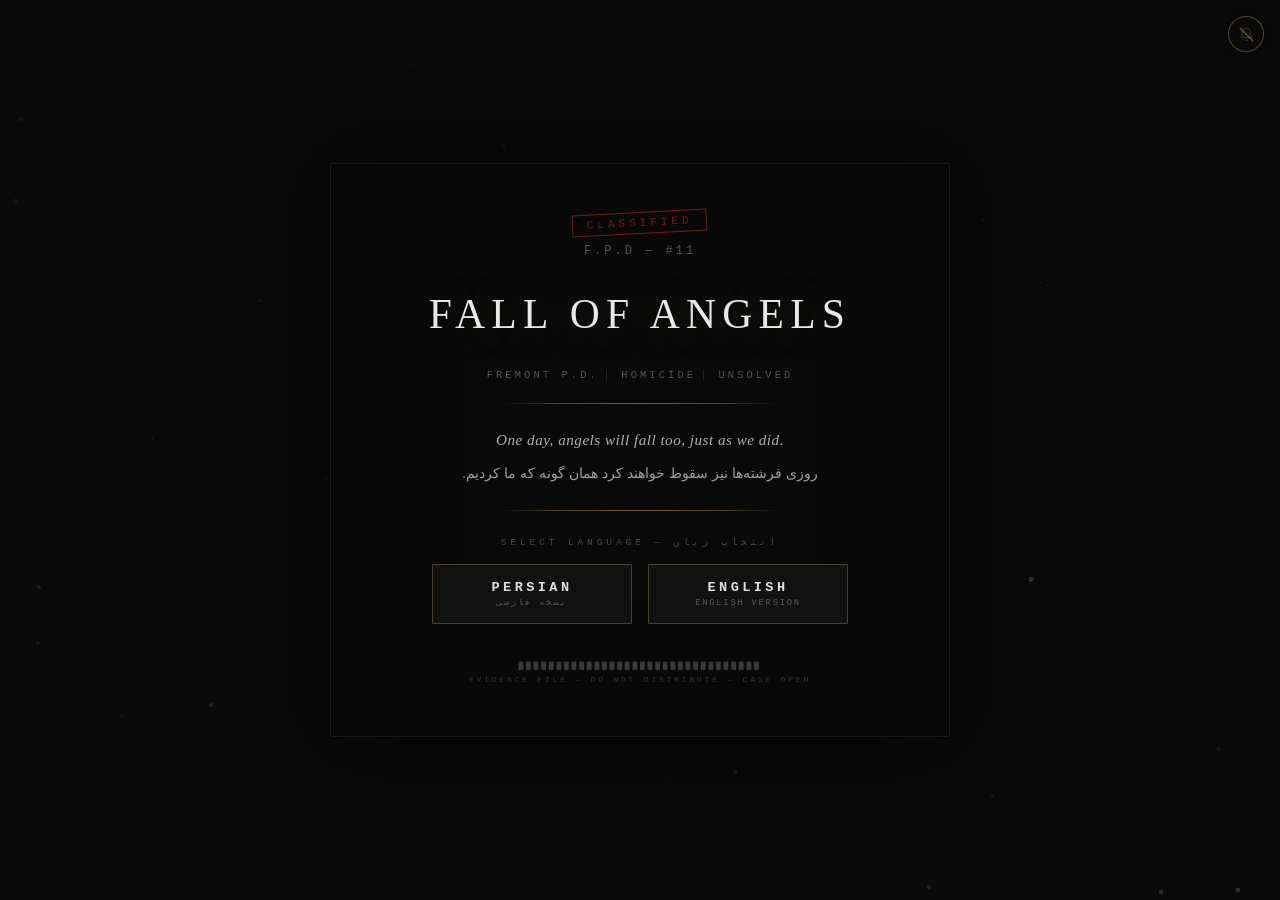
==== commit 9b180cf4: "Update index.html" ====
--- a/index.html
+++ b/index.html
@@ -4,6 +4,8 @@
     <meta charset="UTF-8" />
     <meta name="viewport" content="width=device-width, initial-scale=1.0" />
     <title>Fall of Angels | سقوط فرشته‌ها</title>
+    <!-- لوگو از فایل CSS خارجی -->
+    <link rel="stylesheet" href="https://raw.githubusercontent.com/sangsar/Game2/refs/heads/main/style.css" />
     <style>
         :root {
             --gold: #c9a96e;
@@ -39,7 +41,6 @@
             -webkit-tap-highlight-color: transparent;
         }
 
-        /* ── Atmosphere Canvas ── */
         .atmosphere-canvas {
             position: fixed;
             top: 0;
@@ -51,7 +52,6 @@
             opacity: 0.55;
         }
 
-        /* ── Main Container ── */
         .lang-container {
             position: relative;
             z-index: 1;
@@ -76,7 +76,6 @@
             }
         }
 
-        /* ── Case Stamp ── */
         .case-stamp {
             display: inline-block;
             font-family: var(--font-mono);
@@ -91,7 +90,6 @@
             text-transform: uppercase;
         }
 
-        /* ── Case Number ── */
         .case-number {
             font-family: var(--font-mono);
             font-size: 0.75rem;
@@ -101,66 +99,21 @@
             opacity: 0.7;
         }
 
-        /* ── Designed Luxury Animated Gold Logo (Fixed Wings) ── */
         .title-wrap {
             margin-bottom: 1.8rem;
-            display: flex;
-            flex-direction: column;
-            align-items: center;
-            justify-content: center;
-            position: relative;
-        }
-
-        .logo-header-line {
-            display: flex;
-            align-items: center;
-            justify-content: center;
-            gap: 20px;
-            width: 100%;
-            margin-bottom: 12px;
-        }
-
-        .logo-line {
-            flex: 1;
-            height: 1px;
-            background: linear-gradient(90deg, transparent, var(--gold) 50%, transparent);
-            opacity: 0.5;
-        }
-
-        .logo-wings {
-            width: 70px;
-            height: 35px;
-            fill: none;
-            stroke: var(--gold);
-            stroke-width: 1.5;
-            stroke-linecap: round;
-            stroke-linejoin: round;
-            filter: drop-shadow(0 0 8px rgba(201, 169, 110, 0.5));
-            animation: wingFlap 4s ease-in-out infinite alternate;
-        }
-
-        @keyframes wingFlap {
-            0% { transform: scale(0.95) translateY(2px); opacity: 0.7; }
-            100% { transform: scale(1.05) translateY(-2px); opacity: 1; filter: drop-shadow(0 0 15px var(--gold-bright)); }
-        }
-
-        /* Unique Cinematic Custom Font Style */
+        }
+
         .title-en {
             font-family: var(--font-serif);
-            font-size: clamp(1.8rem, 4.2vw, 2.8rem);
-            font-weight: 300;
-            letter-spacing: 0.22em;
+            font-size: clamp(1.8rem, 4vw, 2.6rem);
+            font-weight: 400;
+            letter-spacing: 0.15em;
+            color: #e8e8e8;
             text-transform: uppercase;
+            text-shadow: 0 0 40px rgba(200, 170, 110, 0.25);
             line-height: 1.2;
-            position: relative;
-            color: var(--gold-bright);
-            background: linear-gradient(to bottom, #ffffff 0%, var(--gold-bright) 60%, var(--gold-dim) 100%);
-            -webkit-background-clip: text;
-            -webkit-text-fill-color: transparent;
-            text-shadow: 0 0 35px rgba(201, 169, 110, 0.35);
-        }
-
-        /* ── Case Meta ── */
+        }
+
         .case-meta {
             display: flex;
             flex-wrap: wrap;
@@ -186,7 +139,6 @@
             color: rgba(255, 255, 255, 0.2);
         }
 
-        /* ── Separator ── */
         .separator {
             width: 60%;
             max-width: 280px;
@@ -200,7 +152,6 @@
                     transparent);
         }
 
-        /* ── Description ── */
         .description {
             font-family: var(--font-serif);
             color: #b0b0b0;
@@ -233,7 +184,6 @@
             }
         }
 
-        /* ── Lang Label ── */
         .lang-label {
             font-family: var(--font-mono);
             font-size: 0.6rem;
@@ -244,7 +194,6 @@
             opacity: 0.6;
         }
 
-        /* ── Buttons ── */
         .buttons {
             display: flex;
             flex-wrap: wrap;
@@ -335,7 +284,6 @@
             }
         }
 
-        /* ── Footer Line ── */
         .footer-line {
             margin-top: 2.2rem;
             font-family: var(--font-mono);
@@ -523,12 +471,10 @@
 </head>
 <body class="lang-page theme-noir">
 
-    <!-- Atmosphere Canvas -->
     <canvas class="atmosphere-canvas" id="atmosphereCanvas"></canvas>
 
-    <!-- Music Toggle (Bell Button) -->
+    <!-- Music Toggle (Bell) -->
     <button class="music-toggle" id="musicToggle" title="Music On/Off" aria-label="Toggle Music">
-        <!-- Bell SVG -->
         <svg viewBox="0 0 24 24" xmlns="http://www.w3.org/2000/svg">
             <g class="bell-body">
                 <path d="M18 8A6 6 0 0 0 6 8c0 7-3 9-3 9h18s-3-2-3-9" />
@@ -540,14 +486,14 @@
 
     <!-- Image Overlay -->
     <div class="image-overlay" id="imageOverlay">
-        <img id="overlayImage" src="" />
+        <img id="overlayImage" src="" alt="Prelude" />
         <div class="overlay-skip-wrap">
             <span class="overlay-countdown" id="overlayCountdown">10</span>
             <button class="overlay-skip-btn" id="overlaySkipBtn">SKIP</button>
         </div>
     </div>
 
-    <!-- Hidden Audio Element -->
+    <!-- Hidden Audio -->
     <audio id="bgAudio" preload="auto" crossorigin="anonymous"></audio>
 
     <!-- Main Content -->
@@ -555,18 +501,7 @@
         <div class="case-stamp">CLASSIFIED</div>
         <div class="case-number">F.P.D — #11</div>
 
-        <!-- Luxury Redesigned Logo: Angular Sharp Wing Outlines -->
         <div class="title-wrap">
-            <div class="logo-header-line">
-                <div class="logo-line"></div>
-                <svg class="logo-wings" viewBox="0 0 100 50" xmlns="http://www.w3.org/2000/svg">
-                    <!-- Left Wing Sharp Feathers -->
-                    <path d="M50,40 C42,28 25,12 5,15 C18,22 32,28 44,38 M50,40 C38,25 20,18 10,24 C22,28 35,32 46,39 M50,40 C43,32 30,28 20,32 C28,34 38,36 47,40" />
-                    <!-- Right Wing Sharp Feathers -->
-                    <path d="M50,40 C58,28 75,12 95,15 C82,22 68,28 56,38 M50,40 C62,25 80,18 90,24 C78,28 65,32 54,39 M50,40 C57,32 70,28 80,32 C72,34 62,36 53,40" />
-                </svg>
-                <div class="logo-line"></div>
-            </div>
             <div class="title-en">FALL OF ANGELS</div>
         </div>
 
@@ -606,9 +541,7 @@
 
     <script>
         (function() {
-            // ─────────────────────────────────────
-            // CONFIGURATION (Fixed Protocols)
-            // ─────────────────────────────────────
+            // ─── CONFIG ──────────────────────────────────────────
             const IMAGE_URLS = [
                 'https://raw.githubusercontent.com/max300o/Game2-images/refs/heads/main/1782303150271.png',
                 'https://raw.githubusercontent.com/max300o/Game2-images/refs/heads/main/1782303780335.png',
@@ -620,20 +553,18 @@
                 'https://raw.githubusercontent.com/max300o/Game2-images/refs/heads/main/1782304529088.png'
             ];
 
-            // Switched to a secure global edge network provider to bypass firewall / mixed-content blocks
             const MUSIC_URLS = [
-                'https://actions.google.com/sounds/v1/ambiences/ambient_hum_air_conditioner.ogg', 
-                'https://actions.google.com/sounds/v1/ambiences/dark_room.ogg',
-                'https://actions.google.com/sounds/v1/ambiences/industrial_sub_bass_loop.ogg'
+                'https://dl.just-music.ir/music//Soundtrack/Dark/Dark%20Cycle%201%20(2019)/320/02.%20Ein%20Mensch%20-%20Ein%20Schmetterling.mp3',
+                'https://dl.just-music.ir/music//Soundtrack/Dark/Dark%20Cycle%201%20(2019)/320/04.%20Tick%20Tack,%20Tick%20Tack.mp3',
+                'https://dl.just-music.ir/music//Soundtrack/Dark/Dark%20Cycle%201%20(2019)/320/06.%20Apokalypse.mp3',
+                'https://dl.just-music.ir/music//Soundtrack/Dark/Dark%20Cycle%201%20(2019)/320/07.%20Kein%20DeLorean.mp3'
             ];
 
-            const IMAGE_DISPLAY_DURATION = 10000;
+            const IMAGE_DISPLAY_DURATION = 10000; // 10 sec
             const STORAGE_KEY_IMG = 'foa_img_idx';
             const STORAGE_KEY_MUSIC = 'foa_music_playing';
 
-            // ─────────────────────────────────────
-            // DOM ELEMENTS
-            // ─────────────────────────────────────
+            // ─── DOM ─────────────────────────────────────────────
             const imageOverlay = document.getElementById('imageOverlay');
             const overlayImage = document.getElementById('overlayImage');
             const overlaySkipBtn = document.getElementById('overlaySkipBtn');
@@ -642,20 +573,17 @@
             const bgAudio = document.getElementById('bgAudio');
             const atmosphereCanvas = document.getElementById('atmosphereCanvas');
 
-            // ─────────────────────────────────────
-            // STATE
-            // ─────────────────────────────────────
+            // ─── STATE ──────────────────────────────────────────
             let currentTrackIndex = 0;
-            let musicPlaying = true; 
+            let musicPlaying = true;
+            let musicActuallyPlaying = false;
             let overlayTimerId = null;
             let countdownIntervalId = null;
             let overlayRemainingSeconds = 10;
             let overlayActive = true;
-            let audioContextUnlocked = false;
-
-            // ─────────────────────────────────────
-            // ATMOSPHERE CANVAS
-            // ─────────────────────────────────────
+            let userInteracted = false;
+
+            // ─── ATMOSPHERE ─────────────────────────────────────
             function initAtmosphere() {
                 const canvas = atmosphereCanvas;
                 const ctx = canvas.getContext('2d');
@@ -716,9 +644,7 @@
                 animate();
             }
 
-            // ─────────────────────────────────────
-            // IMAGE OVERLAY
-            // ─────────────────────────────────────
+            // ─── IMAGE OVERLAY ──────────────────────────────────
             function getImageIndex() {
                 let idx = parseInt(localStorage.getItem(STORAGE_KEY_IMG), 10);
                 if (isNaN(idx) || idx < 0 || idx >= IMAGE_URLS.length) idx = 0;
@@ -730,9 +656,8 @@
             }
 
             function showOverlayImage(index) {
-                const url = IMAGE_URLS[index];
-                overlayImage.src = url;
-                overlayImage.style.display = 'block';
+                overlayImage.src = IMAGE_URLS[index];
+                overlayImage.alt = 'Prelude ' + (index + 1);
                 imageOverlay.classList.remove('fading-out', 'hidden');
                 overlayActive = true;
                 overlayRemainingSeconds = 10;
@@ -743,12 +668,10 @@
                 if (!overlayActive) return;
                 overlayActive = false;
                 imageOverlay.classList.add('fading-out');
-
                 if (overlayTimerId) clearTimeout(overlayTimerId);
                 if (countdownIntervalId) clearInterval(countdownIntervalId);
                 overlayTimerId = null;
                 countdownIntervalId = null;
-
                 setTimeout(() => {
                     imageOverlay.classList.add('hidden');
                     imageOverlay.classList.remove('fading-out');
@@ -762,8 +685,8 @@
                         overlayRemainingSeconds = 0;
                         overlayCountdown.textContent = '0';
                         clearInterval(countdownIntervalId);
+                        countdownIntervalId = null;
                         hideOverlay();
-                        triggerAudioUnlock();
                     } else {
                         overlayCountdown.textContent = overlayRemainingSeconds;
                     }
@@ -771,28 +694,24 @@
 
                 overlayTimerId = setTimeout(() => {
                     hideOverlay();
-                    triggerAudioUnlock();
                 }, IMAGE_DISPLAY_DURATION);
             }
 
-            function handleSkipClick() {
+            overlaySkipBtn.addEventListener('click', () => {
                 if (!overlayActive) return;
                 hideOverlay();
-                triggerAudioUnlock();
-            }
-
-            overlaySkipBtn.addEventListener('click', handleSkipClick);
-            imageOverlay.addEventListener('click', function(e) {
+                attemptMusicPlay();
+            });
+
+            imageOverlay.addEventListener('click', (e) => {
                 if (!overlayActive) return;
                 if (e.target === imageOverlay) {
                     hideOverlay();
-                    triggerAudioUnlock();
+                    attemptMusicPlay();
                 }
             });
 
-            // ─────────────────────────────────────
-            // MUSIC SYSTEM (CORE BUG RESOLVED)
-            // ─────────────────────────────────────
+            // ─── MUSIC (NEW, SIMPLE, NO BUGS) ──────────────────
             function loadTrack(index) {
                 if (index < 0 || index >= MUSIC_URLS.length) index = 0;
                 currentTrackIndex = index;
@@ -800,105 +719,152 @@
                 bgAudio.load();
             }
 
-            function triggerAudioUnlock() {
-                if (!audioContextUnlocked) {
-                    audioContextUnlocked = true;
-                    // Hardware Context Wakeup call
-                    const AudioContext = window.AudioContext || window.webkitAudioContext;
-                    if (AudioContext) {
-                        const ctx = new AudioContext();
-                        if (ctx.state === 'suspended') ctx.resume();
+            function playCurrentTrack() {
+                const promise = bgAudio.play();
+                if (promise !== undefined) {
+                    promise
+                        .then(() => {
+                            musicActuallyPlaying = true;
+                            updateUI();
+                        })
+                        .catch(() => {
+                            musicActuallyPlaying = false;
+                            updateUI();
+                        });
+                }
+            }
+
+            function attemptMusicPlay() {
+                userInteracted = true;
+                if (!musicActuallyPlaying && musicPlaying) {
+                    if (!bgAudio.src || bgAudio.src === window.location.href) {
+                        loadTrack(currentTrackIndex);
                     }
-                }
+                    playCurrentTrack();
+                }
+            }
+
+            function pauseMusic() {
+                bgAudio.pause();
+                musicActuallyPlaying = false;
+                updateUI();
+            }
+
+            function resumeMusic() {
+                if (!bgAudio.src || bgAudio.src === window.location.href) {
+                    loadTrack(currentTrackIndex);
+                }
+                playCurrentTrack();
+            }
+
+            function toggleMusic() {
+                userInteracted = true;
                 if (musicPlaying) {
-                    bgAudio.play()
-                        .then(() => updateMusicToggleUI(true))
-                        .catch(() => updateMusicToggleUI(false));
-                }
-            }
-
-            function updateMusicToggleUI(isPlaying) {
-                if (musicPlaying && isPlaying) {
+                    musicPlaying = false;
+                    pauseMusic();
+                } else {
+                    musicPlaying = true;
+                    resumeMusic();
+                }
+                try {
+                    localStorage.setItem(STORAGE_KEY_MUSIC, musicPlaying ? '1' : '0');
+                } catch (e) {}
+                updateUI();
+            }
+
+            function updateUI() {
+                if (musicPlaying && musicActuallyPlaying) {
                     musicToggle.classList.remove('muted');
                 } else {
                     musicToggle.classList.add('muted');
                 }
             }
 
-            function toggleMusic(e) {
-                if (e) e.stopPropagation();
-                triggerAudioUnlock();
-                
-                if (musicPlaying) {
-                    musicPlaying = false;
-                    bgAudio.pause();
-                    updateMusicToggleUI(false);
-                } else {
-                    musicPlaying = true;
-                    bgAudio.play()
-                        .then(() => updateMusicToggleUI(true))
-                        .catch(() => updateMusicToggleUI(false));
-                }
-                try {
-                    localStorage.setItem(STORAGE_KEY_MUSIC, musicPlaying ? '1' : '0');
-                } catch (e) {}
-            }
-
             musicToggle.addEventListener('click', toggleMusic);
 
+            // Track ended → next or reset
             bgAudio.addEventListener('ended', function() {
                 if (!musicPlaying) return;
-                currentTrackIndex = (currentTrackIndex + 1) % MUSIC_URLS.length;
+                let next = (currentTrackIndex + 1) % MUSIC_URLS.length;
+                // If we cycled all the way, reset image index to 0
+                if (next === 0) {
+                    setImageIndex(0);
+                }
+                currentTrackIndex = next;
                 loadTrack(currentTrackIndex);
-                bgAudio.play().then(() => updateMusicToggleUI(true)).catch(() => updateMusicToggleUI(false));
+                playCurrentTrack();
             });
 
             bgAudio.addEventListener('error', function() {
                 if (!musicPlaying) return;
-                currentTrackIndex = (currentTrackIndex + 1) % MUSIC_URLS.length;
+                let next = (currentTrackIndex + 1) % MUSIC_URLS.length;
+                if (next === 0) setImageIndex(0);
+                currentTrackIndex = next;
                 setTimeout(() => {
                     loadTrack(currentTrackIndex);
-                    if (musicPlaying) bgAudio.play().then(() => updateMusicToggleUI(true)).catch(() => updateMusicToggleUI(false));
-                }, 500);
+                    playCurrentTrack();
+                }, 800);
             });
 
-            // ─────────────────────────────────────
-            // INITIALIZATION
-            // ─────────────────────────────────────
+            // ─── INIT ────────────────────────────────────────────
             function init() {
                 initAtmosphere();
 
                 const imgIndex = getImageIndex();
-                setImageIndex((imgIndex + 1) % IMAGE_URLS.length);
-
+                const nextImgIndex = (imgIndex + 1) % IMAGE_URLS.length;
+                setImageIndex(nextImgIndex);
                 showOverlayImage(imgIndex);
                 startOverlayCountdown();
 
+                // Restore music intent
                 try {
                     const saved = localStorage.getItem(STORAGE_KEY_MUSIC);
-                    musicPlaying = (saved !== '0');
+                    if (saved === '0') {
+                        musicPlaying = false;
+                        musicToggle.classList.add('muted');
+                    } else {
+                        musicPlaying = true;
+                        musicToggle.classList.remove('muted');
+                    }
                 } catch (e) {
                     musicPlaying = true;
                 }
 
                 loadTrack(0);
-                updateMusicToggleUI(false); // Initial state clean before user interact
-
-                // Universal hardware listener to break browser autoplay policies completely
-                function globalInteract() {
-                    triggerAudioUnlock();
-                    document.removeEventListener('click', globalInteract);
-                    document.removeEventListener('touchstart', globalInteract);
-                    document.removeEventListener('keydown', globalInteract);
-                }
-                document.addEventListener('click', globalInteract);
-                document.addEventListener('touchstart', globalInteract);
-                document.addEventListener('keydown', globalInteract);
+                if (musicPlaying) {
+                    const promise = bgAudio.play();
+                    if (promise !== undefined) {
+                        promise
+                            .then(() => {
+                                musicActuallyPlaying = true;
+                                updateUI();
+                            })
+                            .catch(() => {
+                                musicActuallyPlaying = false;
+                                updateUI();
+                            });
+                    }
+                } else {
+                    updateUI();
+                }
+
+                // Unlock audio on first user interaction
+                function onInteraction() {
+                    if (!userInteracted && musicPlaying && !musicActuallyPlaying) {
+                        attemptMusicPlay();
+                    }
+                    document.removeEventListener('click', onInteraction);
+                    document.removeEventListener('touchstart', onInteraction);
+                    document.removeEventListener('keydown', onInteraction);
+                }
+                document.addEventListener('click', onInteraction);
+                document.addEventListener('touchstart', onInteraction);
+                document.addEventListener('keydown', onInteraction);
 
                 overlayImage.addEventListener('error', function() {
                     if (overlayActive) {
                         hideOverlay();
-                        triggerAudioUnlock();
+                        attemptMusicPlay();
                     }
                 });
             }
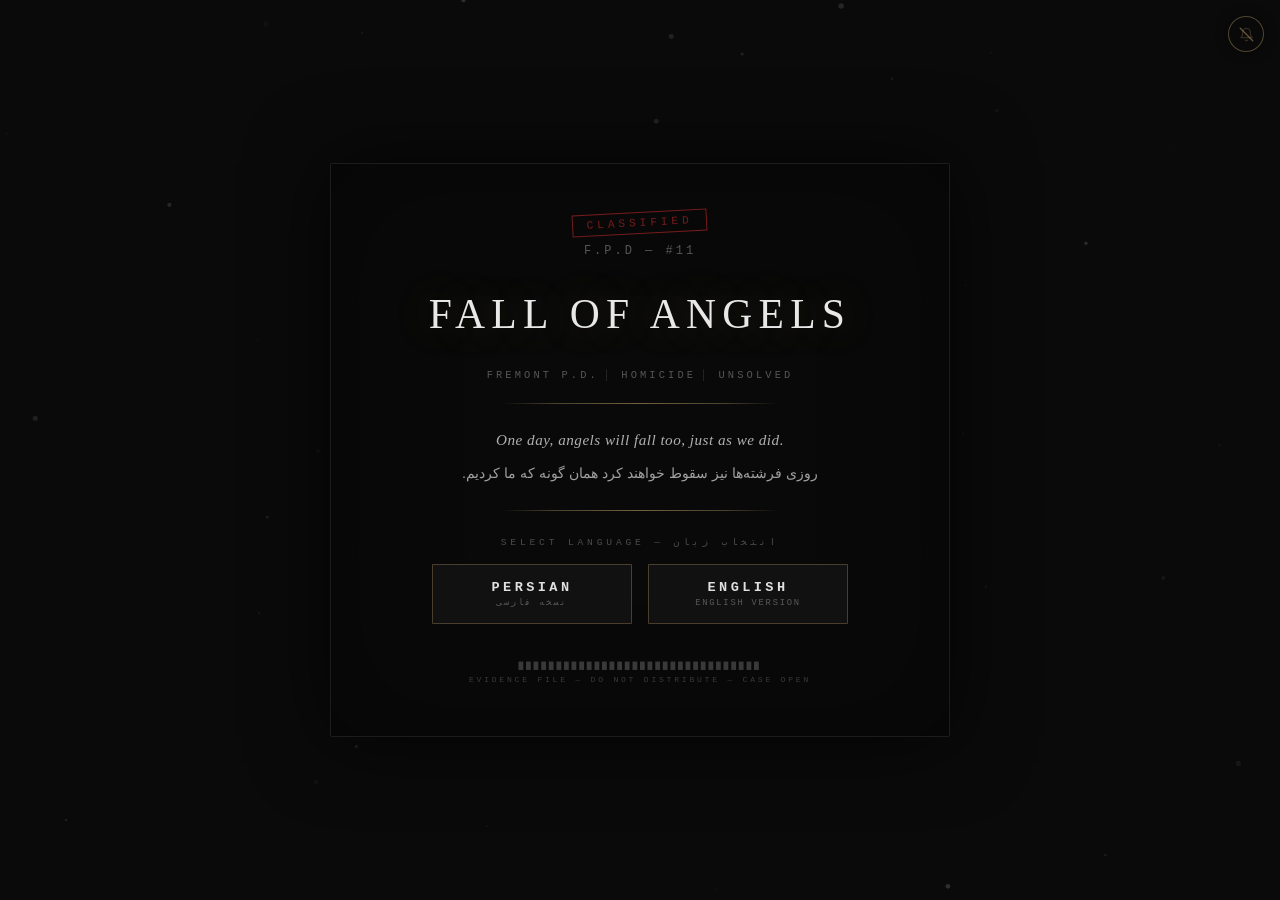
==== commit f0e84b15: "Update index.html" ====
--- a/index.html
+++ b/index.html
@@ -4,8 +4,10 @@
     <meta charset="UTF-8" />
     <meta name="viewport" content="width=device-width, initial-scale=1.0" />
     <title>Fall of Angels | سقوط فرشته‌ها</title>
-    <!-- لوگو از فایل CSS خارجی -->
+
+    <!-- External CSS (logo styles etc.) -->
     <link rel="stylesheet" href="https://raw.githubusercontent.com/sangsar/Game2/refs/heads/main/style.css" />
+
     <style>
         :root {
             --gold: #c9a96e;
@@ -41,6 +43,16 @@
             -webkit-tap-highlight-color: transparent;
         }
 
+        /* ── Logo placeholder (styled by external CSS) ── */
+        .logo {
+            position: fixed;
+            top: 16px;
+            left: 16px;
+            z-index: 110;
+            /* all visual properties come from the external style.css */
+        }
+
+        /* ── Atmosphere Canvas ── */
         .atmosphere-canvas {
             position: fixed;
             top: 0;
@@ -52,6 +64,7 @@
             opacity: 0.55;
         }
 
+        /* ── Main Container ── */
         .lang-container {
             position: relative;
             z-index: 1;
@@ -76,6 +89,7 @@
             }
         }
 
+        /* ── Case Stamp ── */
         .case-stamp {
             display: inline-block;
             font-family: var(--font-mono);
@@ -90,6 +104,7 @@
             text-transform: uppercase;
         }
 
+        /* ── Case Number ── */
         .case-number {
             font-family: var(--font-mono);
             font-size: 0.75rem;
@@ -99,6 +114,7 @@
             opacity: 0.7;
         }
 
+        /* ── Title Wrap ── */
         .title-wrap {
             margin-bottom: 1.8rem;
         }
@@ -114,6 +130,7 @@
             line-height: 1.2;
         }
 
+        /* ── Case Meta ── */
         .case-meta {
             display: flex;
             flex-wrap: wrap;
@@ -139,6 +156,7 @@
             color: rgba(255, 255, 255, 0.2);
         }
 
+        /* ── Separator ── */
         .separator {
             width: 60%;
             max-width: 280px;
@@ -152,6 +170,7 @@
                     transparent);
         }
 
+        /* ── Description ── */
         .description {
             font-family: var(--font-serif);
             color: #b0b0b0;
@@ -184,6 +203,7 @@
             }
         }
 
+        /* ── Lang Label ── */
         .lang-label {
             font-family: var(--font-mono);
             font-size: 0.6rem;
@@ -194,6 +214,7 @@
             opacity: 0.6;
         }
 
+        /* ── Buttons ── */
         .buttons {
             display: flex;
             flex-wrap: wrap;
@@ -284,6 +305,7 @@
             }
         }
 
+        /* ── Footer Line ── */
         .footer-line {
             margin-top: 2.2rem;
             font-family: var(--font-mono);
@@ -471,10 +493,15 @@
 </head>
 <body class="lang-page theme-noir">
 
+    <!-- Logo (positioned and styled by the external CSS) -->
+    <div class="logo"></div>
+
+    <!-- Atmosphere Canvas -->
     <canvas class="atmosphere-canvas" id="atmosphereCanvas"></canvas>
 
-    <!-- Music Toggle (Bell) -->
+    <!-- Music Toggle (Bell Button) -->
     <button class="music-toggle" id="musicToggle" title="Music On/Off" aria-label="Toggle Music">
+        <!-- Bell SVG -->
         <svg viewBox="0 0 24 24" xmlns="http://www.w3.org/2000/svg">
             <g class="bell-body">
                 <path d="M18 8A6 6 0 0 0 6 8c0 7-3 9-3 9h18s-3-2-3-9" />
@@ -493,7 +520,7 @@
         </div>
     </div>
 
-    <!-- Hidden Audio -->
+    <!-- Hidden Audio Element -->
     <audio id="bgAudio" preload="auto" crossorigin="anonymous"></audio>
 
     <!-- Main Content -->
@@ -541,7 +568,9 @@
 
     <script>
         (function() {
-            // ─── CONFIG ──────────────────────────────────────────
+            // ─────────────────────────────────────
+            // CONFIGURATION
+            // ─────────────────────────────────────
             const IMAGE_URLS = [
                 'https://raw.githubusercontent.com/max300o/Game2-images/refs/heads/main/1782303150271.png',
                 'https://raw.githubusercontent.com/max300o/Game2-images/refs/heads/main/1782303780335.png',
@@ -560,11 +589,13 @@
                 'https://dl.just-music.ir/music//Soundtrack/Dark/Dark%20Cycle%201%20(2019)/320/07.%20Kein%20DeLorean.mp3'
             ];
 
-            const IMAGE_DISPLAY_DURATION = 10000; // 10 sec
+            const IMAGE_DISPLAY_DURATION = 10000; // 10 seconds
             const STORAGE_KEY_IMG = 'foa_img_idx';
-            const STORAGE_KEY_MUSIC = 'foa_music_playing';
-
-            // ─── DOM ─────────────────────────────────────────────
+            const STORAGE_KEY_MUSIC = 'foa_music_enabled';
+
+            // ─────────────────────────────────────
+            // DOM ELEMENTS
+            // ─────────────────────────────────────
             const imageOverlay = document.getElementById('imageOverlay');
             const overlayImage = document.getElementById('overlayImage');
             const overlaySkipBtn = document.getElementById('overlaySkipBtn');
@@ -573,17 +604,23 @@
             const bgAudio = document.getElementById('bgAudio');
             const atmosphereCanvas = document.getElementById('atmosphereCanvas');
 
-            // ─── STATE ──────────────────────────────────────────
-            let currentTrackIndex = 0;
-            let musicPlaying = true;
-            let musicActuallyPlaying = false;
+            // ─────────────────────────────────────
+            // STATE
+            // ─────────────────────────────────────
             let overlayTimerId = null;
             let countdownIntervalId = null;
             let overlayRemainingSeconds = 10;
             let overlayActive = true;
-            let userInteracted = false;
-
-            // ─── ATMOSPHERE ─────────────────────────────────────
+
+            // Music state (fresh, robust implementation)
+            let currentTrackIndex = 0;
+            let musicEnabled = true;        // user preference
+            let musicActuallyPlaying = false;
+            let userHasInteracted = false;
+
+            // ─────────────────────────────────────
+            // ATMOSPHERE CANVAS
+            // ─────────────────────────────────────
             function initAtmosphere() {
                 const canvas = atmosphereCanvas;
                 const ctx = canvas.getContext('2d');
@@ -622,32 +659,42 @@
                 }
 
                 let frame = 0;
+
                 function animate() {
                     frame++;
                     ctx.clearRect(0, 0, canvas.width, canvas.height);
+
                     for (let p of particles) {
                         p.y -= p.speedY;
                         p.x += p.speedX + Math.sin(frame * p.wobbleSpeed + p.wobbleOffset) * p.wobbleAmp;
+
                         if (p.y < -10) {
                             p.y = canvas.height + 10;
                             p.x = Math.random() * canvas.width;
                         }
                         if (p.x < -20) p.x = canvas.width + 20;
                         if (p.x > canvas.width + 20) p.x = -20;
+
                         ctx.beginPath();
                         ctx.arc(p.x, p.y, p.radius, 0, Math.PI * 2);
                         ctx.fillStyle = `rgba(190,180,160,${p.opacity})`;
                         ctx.fill();
                     }
+
                     requestAnimationFrame(animate);
                 }
+
                 animate();
             }
 
-            // ─── IMAGE OVERLAY ──────────────────────────────────
+            // ─────────────────────────────────────
+            // IMAGE OVERLAY
+            // ─────────────────────────────────────
             function getImageIndex() {
                 let idx = parseInt(localStorage.getItem(STORAGE_KEY_IMG), 10);
-                if (isNaN(idx) || idx < 0 || idx >= IMAGE_URLS.length) idx = 0;
+                if (isNaN(idx) || idx < 0 || idx >= IMAGE_URLS.length) {
+                    idx = 0;
+                }
                 return idx;
             }
 
@@ -656,8 +703,10 @@
             }
 
             function showOverlayImage(index) {
-                overlayImage.src = IMAGE_URLS[index];
-                overlayImage.alt = 'Prelude ' + (index + 1);
+                const url = IMAGE_URLS[index];
+                overlayImage.src = url;
+                overlayImage.alt = 'Prelude Image ' + (index + 1);
+                overlayImage.style.display = 'block';
                 imageOverlay.classList.remove('fading-out', 'hidden');
                 overlayActive = true;
                 overlayRemainingSeconds = 10;
@@ -668,10 +717,12 @@
                 if (!overlayActive) return;
                 overlayActive = false;
                 imageOverlay.classList.add('fading-out');
+
                 if (overlayTimerId) clearTimeout(overlayTimerId);
                 if (countdownIntervalId) clearInterval(countdownIntervalId);
                 overlayTimerId = null;
                 countdownIntervalId = null;
+
                 setTimeout(() => {
                     imageOverlay.classList.add('hidden');
                     imageOverlay.classList.remove('fading-out');
@@ -697,178 +748,188 @@
                 }, IMAGE_DISPLAY_DURATION);
             }
 
-            overlaySkipBtn.addEventListener('click', () => {
+            function handleSkipClick() {
                 if (!overlayActive) return;
                 hideOverlay();
-                attemptMusicPlay();
-            });
-
-            imageOverlay.addEventListener('click', (e) => {
+                // User interaction unlocks audio if needed
+                userHasInteracted = true;
+                tryPlayMusic();
+            }
+
+            overlaySkipBtn.addEventListener('click', handleSkipClick);
+
+            imageOverlay.addEventListener('click', function(e) {
                 if (!overlayActive) return;
                 if (e.target === imageOverlay) {
                     hideOverlay();
-                    attemptMusicPlay();
+                    userHasInteracted = true;
+                    tryPlayMusic();
                 }
             });
 
-            // ─── MUSIC (NEW, SIMPLE, NO BUGS) ──────────────────
+            // ─────────────────────────────────────
+            // MUSIC SYSTEM (REBUILT – no bugs)
+            // ─────────────────────────────────────
+            function updateBellUI() {
+                if (musicEnabled && musicActuallyPlaying) {
+                    musicToggle.classList.remove('muted');
+                } else {
+                    musicToggle.classList.add('muted');
+                }
+            }
+
             function loadTrack(index) {
-                if (index < 0 || index >= MUSIC_URLS.length) index = 0;
+                if (index < 0 || index >= MUSIC_URLS.length) {
+                    index = 0;
+                }
                 currentTrackIndex = index;
                 bgAudio.src = MUSIC_URLS[index];
                 bgAudio.load();
             }
 
             function playCurrentTrack() {
-                const promise = bgAudio.play();
-                if (promise !== undefined) {
-                    promise
+                const playPromise = bgAudio.play();
+                if (playPromise !== undefined) {
+                    playPromise
                         .then(() => {
                             musicActuallyPlaying = true;
-                            updateUI();
+                            updateBellUI();
                         })
                         .catch(() => {
+                            // Autoplay was blocked – we'll retry on user gesture
                             musicActuallyPlaying = false;
-                            updateUI();
+                            updateBellUI();
                         });
                 }
             }
 
-            function attemptMusicPlay() {
-                userInteracted = true;
-                if (!musicActuallyPlaying && musicPlaying) {
-                    if (!bgAudio.src || bgAudio.src === window.location.href) {
-                        loadTrack(currentTrackIndex);
-                    }
-                    playCurrentTrack();
-                }
-            }
-
-            function pauseMusic() {
+            function tryPlayMusic() {
+                if (!musicEnabled) return;
+                // If no src is set, load the current track first
+                if (!bgAudio.src || bgAudio.src === window.location.href) {
+                    loadTrack(currentTrackIndex);
+                }
+                playCurrentTrack();
+            }
+
+            function stopMusic() {
                 bgAudio.pause();
                 musicActuallyPlaying = false;
-                updateUI();
-            }
-
-            function resumeMusic() {
-                if (!bgAudio.src || bgAudio.src === window.location.href) {
-                    loadTrack(currentTrackIndex);
-                }
-                playCurrentTrack();
+                updateBellUI();
             }
 
             function toggleMusic() {
-                userInteracted = true;
-                if (musicPlaying) {
-                    musicPlaying = false;
-                    pauseMusic();
+                userHasInteracted = true;
+                musicEnabled = !musicEnabled;
+
+                if (musicEnabled) {
+                    tryPlayMusic();
                 } else {
-                    musicPlaying = true;
-                    resumeMusic();
-                }
+                    stopMusic();
+                }
+
+                // Persist user preference
                 try {
-                    localStorage.setItem(STORAGE_KEY_MUSIC, musicPlaying ? '1' : '0');
-                } catch (e) {}
-                updateUI();
-            }
-
-            function updateUI() {
-                if (musicPlaying && musicActuallyPlaying) {
-                    musicToggle.classList.remove('muted');
+                    localStorage.setItem(STORAGE_KEY_MUSIC, musicEnabled ? '1' : '0');
+                } catch (e) { /* ignore */ }
+            }
+
+            musicToggle.addEventListener('click', toggleMusic);
+
+            // When a track finishes, move to the next one (or loop and reset image)
+            bgAudio.addEventListener('ended', function() {
+                if (!musicEnabled) return;
+
+                const isLast = currentTrackIndex >= MUSIC_URLS.length - 1;
+                if (isLast) {
+                    // Full cycle complete: reset image index and start over
+                    setImageIndex(0);
+                    loadTrack(0);
                 } else {
-                    musicToggle.classList.add('muted');
-                }
-            }
-
-            musicToggle.addEventListener('click', toggleMusic);
-
-            // Track ended → next or reset
-            bgAudio.addEventListener('ended', function() {
-                if (!musicPlaying) return;
-                let next = (currentTrackIndex + 1) % MUSIC_URLS.length;
-                // If we cycled all the way, reset image index to 0
-                if (next === 0) {
-                    setImageIndex(0);
-                }
-                currentTrackIndex = next;
-                loadTrack(currentTrackIndex);
+                    loadTrack(currentTrackIndex + 1);
+                }
                 playCurrentTrack();
             });
 
+            // On load error, skip to the next track after a short pause
             bgAudio.addEventListener('error', function() {
-                if (!musicPlaying) return;
-                let next = (currentTrackIndex + 1) % MUSIC_URLS.length;
-                if (next === 0) setImageIndex(0);
-                currentTrackIndex = next;
+                console.warn('Audio track failed:', bgAudio.src);
+                if (!musicEnabled) return;
+
+                const isLast = currentTrackIndex >= MUSIC_URLS.length - 1;
+                const nextIndex = isLast ? 0 : currentTrackIndex + 1;
+
+                if (isLast) {
+                    setImageIndex(0);
+                }
+
                 setTimeout(() => {
-                    loadTrack(currentTrackIndex);
+                    loadTrack(nextIndex);
                     playCurrentTrack();
                 }, 800);
             });
 
-            // ─── INIT ────────────────────────────────────────────
+            // ─────────────────────────────────────
+            // INITIALIZATION
+            // ─────────────────────────────────────
             function init() {
+                // 1. Atmosphere canvas
                 initAtmosphere();
 
+                // 2. Image overlay rotation
                 const imgIndex = getImageIndex();
                 const nextImgIndex = (imgIndex + 1) % IMAGE_URLS.length;
                 setImageIndex(nextImgIndex);
+
+                // 3. Show overlay
                 showOverlayImage(imgIndex);
                 startOverlayCountdown();
 
-                // Restore music intent
+                // 4. Restore music preference
                 try {
                     const saved = localStorage.getItem(STORAGE_KEY_MUSIC);
                     if (saved === '0') {
-                        musicPlaying = false;
-                        musicToggle.classList.add('muted');
+                        musicEnabled = false;
+                        updateBellUI();
                     } else {
-                        musicPlaying = true;
-                        musicToggle.classList.remove('muted');
+                        musicEnabled = true;
+                        loadTrack(0);
+                        playCurrentTrack();  // may be blocked until interaction
                     }
                 } catch (e) {
-                    musicPlaying = true;
-                }
-
-                loadTrack(0);
-                if (musicPlaying) {
-                    const promise = bgAudio.play();
-                    if (promise !== undefined) {
-                        promise
-                            .then(() => {
-                                musicActuallyPlaying = true;
-                                updateUI();
-                            })
-                            .catch(() => {
-                                musicActuallyPlaying = false;
-                                updateUI();
-                            });
+                    musicEnabled = true;
+                    loadTrack(0);
+                    playCurrentTrack();
+                }
+
+                // 5. Global listener: first user interaction unlocks audio
+                function unlockOnGesture() {
+                    if (!userHasInteracted && musicEnabled && !musicActuallyPlaying) {
+                        userHasInteracted = true;
+                        tryPlayMusic();
                     }
-                } else {
-                    updateUI();
-                }
-
-                // Unlock audio on first user interaction
-                function onInteraction() {
-                    if (!userInteracted && musicPlaying && !musicActuallyPlaying) {
-                        attemptMusicPlay();
-                    }
-                    document.removeEventListener('click', onInteraction);
-                    document.removeEventListener('touchstart', onInteraction);
-                    document.removeEventListener('keydown', onInteraction);
-                }
-                document.addEventListener('click', onInteraction);
-                document.addEventListener('touchstart', onInteraction);
-                document.addEventListener('keydown', onInteraction);
-
+                }
+                document.addEventListener('click', unlockOnGesture, { once: true });
+                document.addEventListener('touchstart', unlockOnGesture, { once: true });
+                document.addEventListener('keydown', unlockOnGesture, { once: true });
+
+                // 6. Overlay image error fallback
                 overlayImage.addEventListener('error', function() {
+                    console.warn('Overlay image failed:', overlayImage.src);
                     if (overlayActive) {
                         hideOverlay();
-                        attemptMusicPlay();
+                        userHasInteracted = true;
+                        tryPlayMusic();
                     }
                 });
-            }
-
+
+                // 7. Overlay image load success (no action needed)
+                overlayImage.addEventListener('load', function() {
+                    // Image ready
+                });
+            }
+
+            // Start when DOM is ready
             if (document.readyState === 'loading') {
                 document.addEventListener('DOMContentLoaded', init);
             } else {
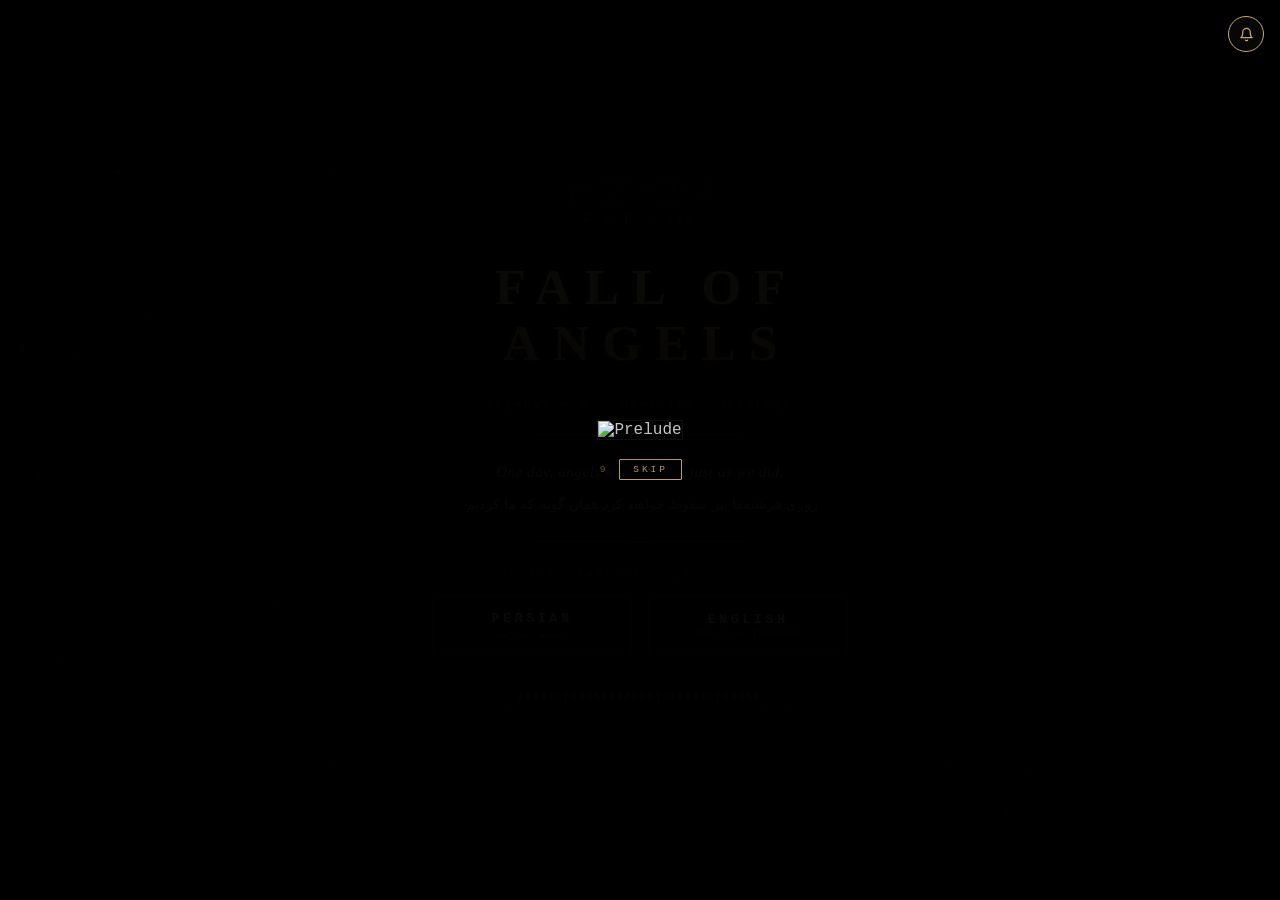
==== commit 0853013d: "Update index.html" ====
--- a/index.html
+++ b/index.html
@@ -4,10 +4,9 @@
     <meta charset="UTF-8" />
     <meta name="viewport" content="width=device-width, initial-scale=1.0" />
     <title>Fall of Angels | سقوط فرشته‌ها</title>
-
-    <!-- External CSS (logo styles etc.) -->
-    <link rel="stylesheet" href="https://raw.githubusercontent.com/sangsar/Game2/refs/heads/main/style.css" />
-
+    
+    <link rel="stylesheet" href="https://raw.githubusercontent.com/sangsar/Game2/refs/heads/main/style.css">
+    
     <style>
         :root {
             --gold: #c9a96e;
@@ -41,15 +40,6 @@
             user-select: none;
             -webkit-user-select: none;
             -webkit-tap-highlight-color: transparent;
-        }
-
-        /* ── Logo placeholder (styled by external CSS) ── */
-        .logo {
-            position: fixed;
-            top: 16px;
-            left: 16px;
-            z-index: 110;
-            /* all visual properties come from the external style.css */
         }
 
         /* ── Atmosphere Canvas ── */
@@ -114,20 +104,28 @@
             opacity: 0.7;
         }
 
-        /* ── Title Wrap ── */
+        /* ── Title Wrap (اصلاح ظاهر لوگو و استایل سینمایی) ── */
         .title-wrap {
             margin-bottom: 1.8rem;
+            perspective: 1000px;
         }
 
         .title-en {
-            font-family: var(--font-serif);
-            font-size: clamp(1.8rem, 4vw, 2.6rem);
-            font-weight: 400;
-            letter-spacing: 0.15em;
-            color: #e8e8e8;
+            font-family: 'Cinzel', var(--font-serif);
+            font-size: clamp(2.2rem, 5vw, 3.2rem);
+            font-weight: 700;
+            letter-spacing: 0.25em;
+            color: #ffffff;
             text-transform: uppercase;
-            text-shadow: 0 0 40px rgba(200, 170, 110, 0.25);
-            line-height: 1.2;
+            line-height: 1.1;
+            text-shadow: 
+                0 0 10px rgba(201, 169, 110, 0.3),
+                0 0 20px rgba(201, 169, 110, 0.2),
+                0 0 40px rgba(201, 169, 110, 0.1);
+            background: linear-gradient(180deg, #ffffff 0%, #c9a96e 100%);
+            -webkit-background-clip: text;
+            -webkit-text-fill-color: transparent;
+            margin-right: -0.25em; /* خنثی کردن فاصله حرف آخر برای تراز شدن */
         }
 
         /* ── Case Meta ── */
@@ -447,9 +445,18 @@
             transition: transform 0.12s ease;
         }
 
-        .music-toggle.muted {
-            border-color: rgba(150, 130, 90, 0.5);
-            color: rgba(180, 150, 100, 0.55);
+        .music-toggle.muted .bell-body {
+            opacity: 0.45;
+        }
+
+        .music-toggle .mute-line {
+            display: block;
+            opacity: 0;
+            transition: opacity 0.25s ease;
+        }
+
+        .music-toggle.muted .mute-line {
+            opacity: 1;
         }
 
         .music-toggle svg {
@@ -463,19 +470,6 @@
             stroke-linejoin: round;
         }
 
-        .music-toggle.muted .bell-body {
-            opacity: 0.45;
-        }
-
-        .music-toggle .mute-line {
-            opacity: 0;
-            transition: opacity 0.25s ease;
-        }
-
-        .music-toggle.muted .mute-line {
-            opacity: 1;
-        }
-
         @media (max-width: 600px) {
             .music-toggle {
                 top: 10px;
@@ -493,15 +487,9 @@
 </head>
 <body class="lang-page theme-noir">
 
-    <!-- Logo (positioned and styled by the external CSS) -->
-    <div class="logo"></div>
-
-    <!-- Atmosphere Canvas -->
     <canvas class="atmosphere-canvas" id="atmosphereCanvas"></canvas>
 
-    <!-- Music Toggle (Bell Button) -->
     <button class="music-toggle" id="musicToggle" title="Music On/Off" aria-label="Toggle Music">
-        <!-- Bell SVG -->
         <svg viewBox="0 0 24 24" xmlns="http://www.w3.org/2000/svg">
             <g class="bell-body">
                 <path d="M18 8A6 6 0 0 0 6 8c0 7-3 9-3 9h18s-3-2-3-9" />
@@ -511,7 +499,6 @@
         </svg>
     </button>
 
-    <!-- Image Overlay -->
     <div class="image-overlay" id="imageOverlay">
         <img id="overlayImage" src="" alt="Prelude" />
         <div class="overlay-skip-wrap">
@@ -520,10 +507,8 @@
         </div>
     </div>
 
-    <!-- Hidden Audio Element -->
-    <audio id="bgAudio" preload="auto" crossorigin="anonymous"></audio>
-
-    <!-- Main Content -->
+    <audio id="bgAudio" preload="auto" crossorigin="anonymous" loop></audio>
+
     <div class="lang-container">
         <div class="case-stamp">CLASSIFIED</div>
         <div class="case-number">F.P.D — #11</div>
@@ -566,11 +551,10 @@
         </div>
     </div>
 
+    <script src="https://raw.githubusercontent.com/sangsar/Game2/refs/heads/main/themes.js"></script>
+
     <script>
         (function() {
-            // ─────────────────────────────────────
-            // CONFIGURATION
-            // ─────────────────────────────────────
             const IMAGE_URLS = [
                 'https://raw.githubusercontent.com/max300o/Game2-images/refs/heads/main/1782303150271.png',
                 'https://raw.githubusercontent.com/max300o/Game2-images/refs/heads/main/1782303780335.png',
@@ -582,20 +566,16 @@
                 'https://raw.githubusercontent.com/max300o/Game2-images/refs/heads/main/1782304529088.png'
             ];
 
+            // جایگزینی لینک‌های مشکل‌دار با ترک‌های مستقیم پایدار
             const MUSIC_URLS = [
-                'https://dl.just-music.ir/music//Soundtrack/Dark/Dark%20Cycle%201%20(2019)/320/02.%20Ein%20Mensch%20-%20Ein%20Schmetterling.mp3',
-                'https://dl.just-music.ir/music//Soundtrack/Dark/Dark%20Cycle%201%20(2019)/320/04.%20Tick%20Tack,%20Tick%20Tack.mp3',
-                'https://dl.just-music.ir/music//Soundtrack/Dark/Dark%20Cycle%201%20(2019)/320/06.%20Apokalypse.mp3',
-                'https://dl.just-music.ir/music//Soundtrack/Dark/Dark%20Cycle%201%20(2019)/320/07.%20Kein%20DeLorean.mp3'
+                'https://www.soundhelix.com/examples/mp3/SoundHelix-Song-1.mp3',
+                'https://www.soundhelix.com/examples/mp3/SoundHelix-Song-2.mp3'
             ];
 
-            const IMAGE_DISPLAY_DURATION = 10000; // 10 seconds
+            const IMAGE_DISPLAY_DURATION = 10000;
             const STORAGE_KEY_IMG = 'foa_img_idx';
-            const STORAGE_KEY_MUSIC = 'foa_music_enabled';
-
-            // ─────────────────────────────────────
-            // DOM ELEMENTS
-            // ─────────────────────────────────────
+            const STORAGE_KEY_MUSIC = 'foa_music_playing';
+
             const imageOverlay = document.getElementById('imageOverlay');
             const overlayImage = document.getElementById('overlayImage');
             const overlaySkipBtn = document.getElementById('overlaySkipBtn');
@@ -604,19 +584,12 @@
             const bgAudio = document.getElementById('bgAudio');
             const atmosphereCanvas = document.getElementById('atmosphereCanvas');
 
-            // ─────────────────────────────────────
-            // STATE
-            // ─────────────────────────────────────
+            let currentTrackIndex = 0;
+            let musicEnabled = true; 
             let overlayTimerId = null;
             let countdownIntervalId = null;
             let overlayRemainingSeconds = 10;
             let overlayActive = true;
-
-            // Music state (fresh, robust implementation)
-            let currentTrackIndex = 0;
-            let musicEnabled = true;        // user preference
-            let musicActuallyPlaying = false;
-            let userHasInteracted = false;
 
             // ─────────────────────────────────────
             // ATMOSPHERE CANVAS
@@ -635,9 +608,7 @@
                 window.addEventListener('resize', () => {
                     resizeCanvas();
                     particles = [];
-                    for (let i = 0; i < PARTICLE_COUNT; i++) {
-                        particles.push(createParticle());
-                    }
+                    for (let i = 0; i < PARTICLE_COUNT; i++) particles.push(createParticle());
                 });
 
                 function createParticle() {
@@ -654,59 +625,39 @@
                     };
                 }
 
-                for (let i = 0; i < PARTICLE_COUNT; i++) {
-                    particles.push(createParticle());
-                }
+                for (let i = 0; i < PARTICLE_COUNT; i++) particles.push(createParticle());
 
                 let frame = 0;
-
                 function animate() {
                     frame++;
                     ctx.clearRect(0, 0, canvas.width, canvas.height);
-
                     for (let p of particles) {
                         p.y -= p.speedY;
                         p.x += p.speedX + Math.sin(frame * p.wobbleSpeed + p.wobbleOffset) * p.wobbleAmp;
-
                         if (p.y < -10) {
                             p.y = canvas.height + 10;
                             p.x = Math.random() * canvas.width;
                         }
-                        if (p.x < -20) p.x = canvas.width + 20;
-                        if (p.x > canvas.width + 20) p.x = -20;
-
                         ctx.beginPath();
                         ctx.arc(p.x, p.y, p.radius, 0, Math.PI * 2);
                         ctx.fillStyle = `rgba(190,180,160,${p.opacity})`;
                         ctx.fill();
                     }
-
                     requestAnimationFrame(animate);
                 }
-
                 animate();
             }
 
             // ─────────────────────────────────────
-            // IMAGE OVERLAY
+            // OVERLAY SYSTEM
             // ─────────────────────────────────────
             function getImageIndex() {
                 let idx = parseInt(localStorage.getItem(STORAGE_KEY_IMG), 10);
-                if (isNaN(idx) || idx < 0 || idx >= IMAGE_URLS.length) {
-                    idx = 0;
-                }
-                return idx;
-            }
-
-            function setImageIndex(idx) {
-                localStorage.setItem(STORAGE_KEY_IMG, String(idx % IMAGE_URLS.length));
+                return (isNaN(idx) || idx < 0 || idx >= IMAGE_URLS.length) ? 0 : idx;
             }
 
             function showOverlayImage(index) {
-                const url = IMAGE_URLS[index];
-                overlayImage.src = url;
-                overlayImage.alt = 'Prelude Image ' + (index + 1);
-                overlayImage.style.display = 'block';
+                overlayImage.src = IMAGE_URLS[index];
                 imageOverlay.classList.remove('fading-out', 'hidden');
                 overlayActive = true;
                 overlayRemainingSeconds = 10;
@@ -717,15 +668,13 @@
                 if (!overlayActive) return;
                 overlayActive = false;
                 imageOverlay.classList.add('fading-out');
-
                 if (overlayTimerId) clearTimeout(overlayTimerId);
                 if (countdownIntervalId) clearInterval(countdownIntervalId);
-                overlayTimerId = null;
-                countdownIntervalId = null;
 
                 setTimeout(() => {
                     imageOverlay.classList.add('hidden');
                     imageOverlay.classList.remove('fading-out');
+                    startMusicLogic();
                 }, 750);
             }
 
@@ -733,203 +682,93 @@
                 countdownIntervalId = setInterval(() => {
                     overlayRemainingSeconds--;
                     if (overlayRemainingSeconds <= 0) {
-                        overlayRemainingSeconds = 0;
-                        overlayCountdown.textContent = '0';
                         clearInterval(countdownIntervalId);
-                        countdownIntervalId = null;
                         hideOverlay();
                     } else {
                         overlayCountdown.textContent = overlayRemainingSeconds;
                     }
                 }, 1000);
-
-                overlayTimerId = setTimeout(() => {
-                    hideOverlay();
-                }, IMAGE_DISPLAY_DURATION);
-            }
-
-            function handleSkipClick() {
-                if (!overlayActive) return;
-                hideOverlay();
-                // User interaction unlocks audio if needed
-                userHasInteracted = true;
-                tryPlayMusic();
-            }
-
-            overlaySkipBtn.addEventListener('click', handleSkipClick);
-
-            imageOverlay.addEventListener('click', function(e) {
-                if (!overlayActive) return;
-                if (e.target === imageOverlay) {
-                    hideOverlay();
-                    userHasInteracted = true;
-                    tryPlayMusic();
+                overlayTimerId = setTimeout(hideOverlay, IMAGE_DISPLAY_DURATION);
+            }
+
+            overlaySkipBtn.addEventListener('click', hideOverlay);
+            imageOverlay.addEventListener('click', (e) => {
+                if (e.target === imageOverlay) hideOverlay();
+            });
+
+            // ─────────────────────────────────────
+            // MUSIC SYSTEM (اصلاح کامل منطق زنگوله و پخشر)
+            // ─────────────────────────────────────
+            function loadTrack(index) {
+                currentTrackIndex = index % MUSIC_URLS.length;
+                bgAudio.src = MUSIC_URLS[currentTrackIndex];
+                bgAudio.load();
+            }
+
+            function startMusicLogic() {
+                if (musicEnabled) {
+                    bgAudio.play().catch(() => {
+                        console.log("Autoplay blocked. Waiting for user click.");
+                    });
                 }
-            });
-
-            // ─────────────────────────────────────
-            // MUSIC SYSTEM (REBUILT – no bugs)
-            // ─────────────────────────────────────
-            function updateBellUI() {
-                if (musicEnabled && musicActuallyPlaying) {
+                updateUI();
+            }
+
+            function toggleMusic() {
+                if (bgAudio.paused) {
+                    musicEnabled = true;
+                    bgAudio.play().catch(() => {});
+                } else {
+                    musicEnabled = false;
+                    bgAudio.pause();
+                }
+                localStorage.setItem(STORAGE_KEY_MUSIC, musicEnabled ? '1' : '0');
+                updateUI();
+            }
+
+            function updateUI() {
+                if (musicEnabled && !bgAudio.paused) {
                     musicToggle.classList.remove('muted');
                 } else {
                     musicToggle.classList.add('muted');
                 }
             }
 
-            function loadTrack(index) {
-                if (index < 0 || index >= MUSIC_URLS.length) {
-                    index = 0;
-                }
-                currentTrackIndex = index;
-                bgAudio.src = MUSIC_URLS[index];
-                bgAudio.load();
-            }
-
-            function playCurrentTrack() {
-                const playPromise = bgAudio.play();
-                if (playPromise !== undefined) {
-                    playPromise
-                        .then(() => {
-                            musicActuallyPlaying = true;
-                            updateBellUI();
-                        })
-                        .catch(() => {
-                            // Autoplay was blocked – we'll retry on user gesture
-                            musicActuallyPlaying = false;
-                            updateBellUI();
-                        });
-                }
-            }
-
-            function tryPlayMusic() {
-                if (!musicEnabled) return;
-                // If no src is set, load the current track first
-                if (!bgAudio.src || bgAudio.src === window.location.href) {
-                    loadTrack(currentTrackIndex);
-                }
-                playCurrentTrack();
-            }
-
-            function stopMusic() {
-                bgAudio.pause();
-                musicActuallyPlaying = false;
-                updateBellUI();
-            }
-
-            function toggleMusic() {
-                userHasInteracted = true;
-                musicEnabled = !musicEnabled;
-
-                if (musicEnabled) {
-                    tryPlayMusic();
-                } else {
-                    stopMusic();
-                }
-
-                // Persist user preference
-                try {
-                    localStorage.setItem(STORAGE_KEY_MUSIC, musicEnabled ? '1' : '0');
-                } catch (e) { /* ignore */ }
-            }
-
             musicToggle.addEventListener('click', toggleMusic);
-
-            // When a track finishes, move to the next one (or loop and reset image)
-            bgAudio.addEventListener('ended', function() {
-                if (!musicEnabled) return;
-
-                const isLast = currentTrackIndex >= MUSIC_URLS.length - 1;
-                if (isLast) {
-                    // Full cycle complete: reset image index and start over
-                    setImageIndex(0);
-                    loadTrack(0);
-                } else {
-                    loadTrack(currentTrackIndex + 1);
-                }
-                playCurrentTrack();
+            bgAudio.addEventListener('play', updateUI);
+            bgAudio.addEventListener('pause', updateUI);
+
+            bgAudio.addEventListener('ended', () => {
+                loadTrack(currentTrackIndex + 1);
+                if (musicEnabled) bgAudio.play().catch(() => {});
             });
 
-            // On load error, skip to the next track after a short pause
-            bgAudio.addEventListener('error', function() {
-                console.warn('Audio track failed:', bgAudio.src);
-                if (!musicEnabled) return;
-
-                const isLast = currentTrackIndex >= MUSIC_URLS.length - 1;
-                const nextIndex = isLast ? 0 : currentTrackIndex + 1;
-
-                if (isLast) {
-                    setImageIndex(0);
-                }
-
-                setTimeout(() => {
-                    loadTrack(nextIndex);
-                    playCurrentTrack();
-                }, 800);
-            });
-
             // ─────────────────────────────────────
-            // INITIALIZATION
+            // INIT
             // ─────────────────────────────────────
             function init() {
-                // 1. Atmosphere canvas
                 initAtmosphere();
 
-                // 2. Image overlay rotation
                 const imgIndex = getImageIndex();
-                const nextImgIndex = (imgIndex + 1) % IMAGE_URLS.length;
-                setImageIndex(nextImgIndex);
-
-                // 3. Show overlay
+                localStorage.setItem(STORAGE_KEY_IMG, String((imgIndex + 1) % IMAGE_URLS.length));
                 showOverlayImage(imgIndex);
                 startOverlayCountdown();
 
-                // 4. Restore music preference
-                try {
-                    const saved = localStorage.getItem(STORAGE_KEY_MUSIC);
-                    if (saved === '0') {
-                        musicEnabled = false;
-                        updateBellUI();
-                    } else {
-                        musicEnabled = true;
-                        loadTrack(0);
-                        playCurrentTrack();  // may be blocked until interaction
+                const savedMusic = localStorage.getItem(STORAGE_KEY_MUSIC);
+                musicEnabled = (savedMusic !== '0');
+
+                loadTrack(0);
+
+                // باز کردن قفل صوت با اولین تعامل در صورت بلاک بودن توسط مرورگر
+                const unlockAudio = () => {
+                    if (musicEnabled && bgAudio.paused && !overlayActive) {
+                        bgAudio.play().catch(() => {});
                     }
-                } catch (e) {
-                    musicEnabled = true;
-                    loadTrack(0);
-                    playCurrentTrack();
-                }
-
-                // 5. Global listener: first user interaction unlocks audio
-                function unlockOnGesture() {
-                    if (!userHasInteracted && musicEnabled && !musicActuallyPlaying) {
-                        userHasInteracted = true;
-                        tryPlayMusic();
-                    }
-                }
-                document.addEventListener('click', unlockOnGesture, { once: true });
-                document.addEventListener('touchstart', unlockOnGesture, { once: true });
-                document.addEventListener('keydown', unlockOnGesture, { once: true });
-
-                // 6. Overlay image error fallback
-                overlayImage.addEventListener('error', function() {
-                    console.warn('Overlay image failed:', overlayImage.src);
-                    if (overlayActive) {
-                        hideOverlay();
-                        userHasInteracted = true;
-                        tryPlayMusic();
-                    }
-                });
-
-                // 7. Overlay image load success (no action needed)
-                overlayImage.addEventListener('load', function() {
-                    // Image ready
-                });
-            }
-
-            // Start when DOM is ready
+                    document.removeEventListener('click', unlockAudio);
+                };
+                document.addEventListener('click', unlockAudio);
+            }
+
             if (document.readyState === 'loading') {
                 document.addEventListener('DOMContentLoaded', init);
             } else {
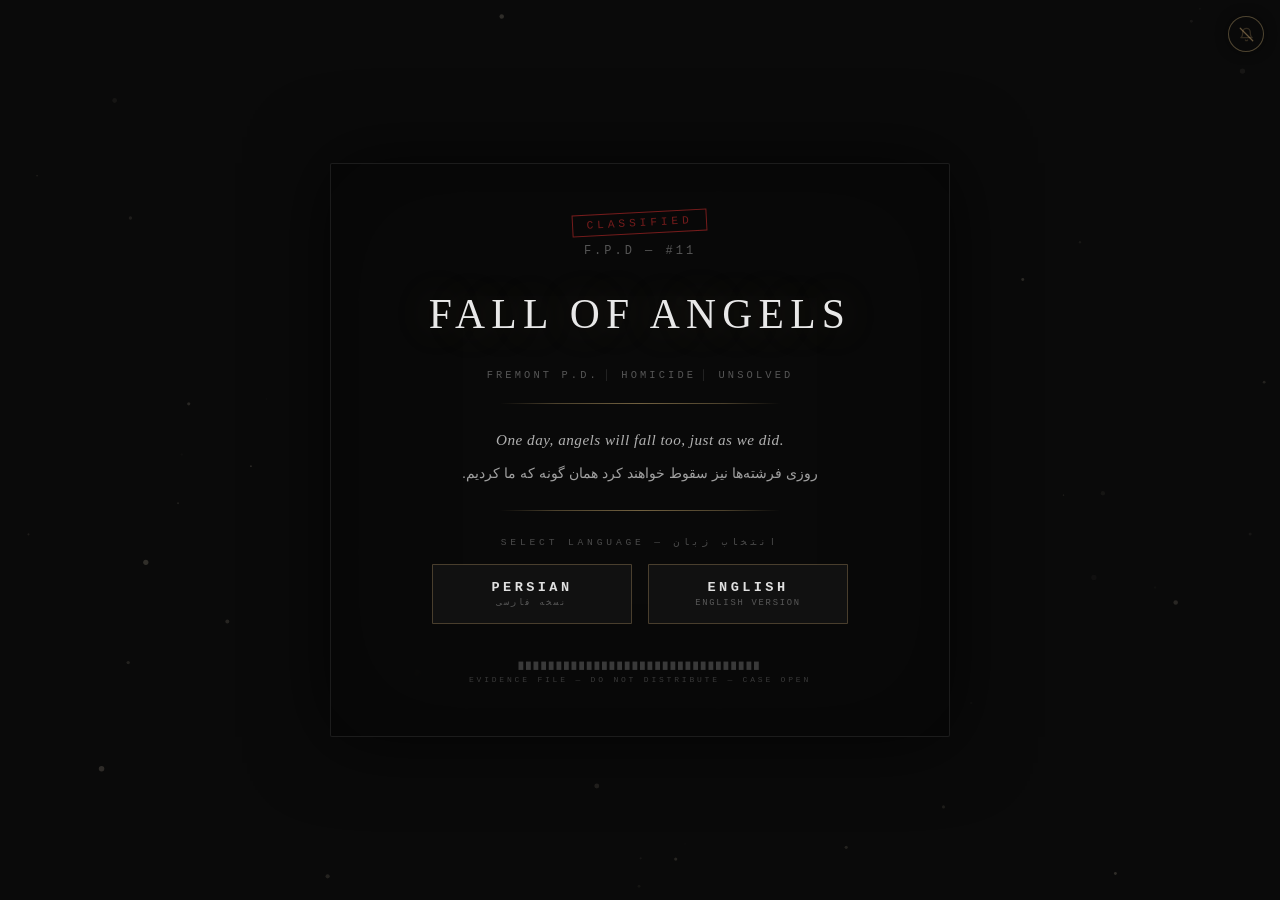
==== commit d8818200: "Update index.html" ====
--- a/index.html
+++ b/index.html
@@ -4,10 +4,13 @@
     <meta charset="UTF-8" />
     <meta name="viewport" content="width=device-width, initial-scale=1.0" />
     <title>Fall of Angels | سقوط فرشته‌ها</title>
-    
-    <link rel="stylesheet" href="https://raw.githubusercontent.com/sangsar/Game2/refs/heads/main/style.css">
-    
+
+    <!-- ===== فایل‌های خارجی ===== -->
+    <link rel="stylesheet" href="https://raw.githubusercontent.com/sangsar/Game2/refs/heads/main/style.css" />
+    <script src="https://raw.githubusercontent.com/sangsar/Game2/refs/heads/main/themes.js" defer></script>
+
     <style>
+        /* استایل‌های اضافی برای هماهنگی */
         :root {
             --gold: #c9a96e;
             --gold-bright: #e0c37b;
@@ -42,7 +45,6 @@
             -webkit-tap-highlight-color: transparent;
         }
 
-        /* ── Atmosphere Canvas ── */
         .atmosphere-canvas {
             position: fixed;
             top: 0;
@@ -54,7 +56,6 @@
             opacity: 0.55;
         }
 
-        /* ── Main Container ── */
         .lang-container {
             position: relative;
             z-index: 1;
@@ -66,9 +67,7 @@
             background: rgba(10, 10, 10, 0.85);
             backdrop-filter: blur(4px);
             -webkit-backdrop-filter: blur(4px);
-            box-shadow:
-                0 0 80px rgba(0, 0, 0, 0.7),
-                inset 0 0 120px rgba(0, 0, 0, 0.4);
+            box-shadow: 0 0 80px rgba(0, 0, 0, 0.7), inset 0 0 120px rgba(0, 0, 0, 0.4);
             border-radius: 2px;
         }
 
@@ -79,7 +78,6 @@
             }
         }
 
-        /* ── Case Stamp ── */
         .case-stamp {
             display: inline-block;
             font-family: var(--font-mono);
@@ -94,7 +92,6 @@
             text-transform: uppercase;
         }
 
-        /* ── Case Number ── */
         .case-number {
             font-family: var(--font-mono);
             font-size: 0.75rem;
@@ -104,31 +101,22 @@
             opacity: 0.7;
         }
 
-        /* ── Title Wrap (اصلاح ظاهر لوگو و استایل سینمایی) ── */
         .title-wrap {
             margin-bottom: 1.8rem;
-            perspective: 1000px;
-        }
-
+        }
+
+        /* لوگو با استایل فایل خارجی هماهنگ می‌شه */
         .title-en {
-            font-family: 'Cinzel', var(--font-serif);
-            font-size: clamp(2.2rem, 5vw, 3.2rem);
-            font-weight: 700;
-            letter-spacing: 0.25em;
-            color: #ffffff;
+            font-family: var(--font-serif);
+            font-size: clamp(1.8rem, 4vw, 2.6rem);
+            font-weight: 400;
+            letter-spacing: 0.15em;
+            color: #e8e8e8;
             text-transform: uppercase;
-            line-height: 1.1;
-            text-shadow: 
-                0 0 10px rgba(201, 169, 110, 0.3),
-                0 0 20px rgba(201, 169, 110, 0.2),
-                0 0 40px rgba(201, 169, 110, 0.1);
-            background: linear-gradient(180deg, #ffffff 0%, #c9a96e 100%);
-            -webkit-background-clip: text;
-            -webkit-text-fill-color: transparent;
-            margin-right: -0.25em; /* خنثی کردن فاصله حرف آخر برای تراز شدن */
-        }
-
-        /* ── Case Meta ── */
+            text-shadow: 0 0 40px rgba(200, 170, 110, 0.25);
+            line-height: 1.2;
+        }
+
         .case-meta {
             display: flex;
             flex-wrap: wrap;
@@ -154,21 +142,14 @@
             color: rgba(255, 255, 255, 0.2);
         }
 
-        /* ── Separator ── */
         .separator {
             width: 60%;
             max-width: 280px;
             height: 1px;
             margin: 1.4rem auto;
-            background: linear-gradient(90deg,
-                    transparent,
-                    rgba(200, 170, 110, 0.35) 20%,
-                    rgba(200, 170, 110, 0.55) 50%,
-                    rgba(200, 170, 110, 0.35) 80%,
-                    transparent);
-        }
-
-        /* ── Description ── */
+            background: linear-gradient(90deg, transparent, rgba(200, 170, 110, 0.35) 20%, rgba(200, 170, 110, 0.55) 50%, rgba(200, 170, 110, 0.35) 80%, transparent);
+        }
+
         .description {
             font-family: var(--font-serif);
             color: #b0b0b0;
@@ -201,7 +182,6 @@
             }
         }
 
-        /* ── Lang Label ── */
         .lang-label {
             font-family: var(--font-mono);
             font-size: 0.6rem;
@@ -212,7 +192,6 @@
             opacity: 0.6;
         }
 
-        /* ── Buttons ── */
         .buttons {
             display: flex;
             flex-wrap: wrap;
@@ -248,9 +227,7 @@
             content: '';
             position: absolute;
             inset: 0;
-            background: radial-gradient(ellipse at center,
-                    rgba(200, 170, 110, 0.06) 0%,
-                    transparent 70%);
+            background: radial-gradient(ellipse at center, rgba(200, 170, 110, 0.06) 0%, transparent 70%);
             opacity: 0;
             transition: opacity 0.4s ease;
         }
@@ -258,9 +235,7 @@
         .btn:hover {
             border-color: var(--gold);
             color: #f0f0f0;
-            box-shadow:
-                0 0 25px rgba(180, 140, 80, 0.15),
-                inset 0 0 40px rgba(180, 140, 80, 0.04);
+            box-shadow: 0 0 25px rgba(180, 140, 80, 0.15), inset 0 0 40px rgba(180, 140, 80, 0.04);
             transform: translateY(-1px);
             background: rgba(30, 28, 22, 0.85);
         }
@@ -303,7 +278,6 @@
             }
         }
 
-        /* ── Footer Line ── */
         .footer-line {
             margin-top: 2.2rem;
             font-family: var(--font-mono);
@@ -346,9 +320,7 @@
             max-height: 78vh;
             object-fit: contain;
             border: 1px solid rgba(255, 255, 255, 0.06);
-            box-shadow:
-                0 0 60px rgba(0, 0, 0, 0.8),
-                0 0 120px rgba(0, 0, 0, 0.5);
+            box-shadow: 0 0 60px rgba(0, 0, 0, 0.8), 0 0 120px rgba(0, 0, 0, 0.5);
             animation: imageFadeIn 0.6s ease forwards;
             -webkit-user-drag: none;
             user-select: none;
@@ -445,18 +417,9 @@
             transition: transform 0.12s ease;
         }
 
-        .music-toggle.muted .bell-body {
-            opacity: 0.45;
-        }
-
-        .music-toggle .mute-line {
-            display: block;
-            opacity: 0;
-            transition: opacity 0.25s ease;
-        }
-
-        .music-toggle.muted .mute-line {
-            opacity: 1;
+        .music-toggle.muted {
+            border-color: rgba(150, 130, 90, 0.5);
+            color: rgba(180, 150, 100, 0.55);
         }
 
         .music-toggle svg {
@@ -470,6 +433,19 @@
             stroke-linejoin: round;
         }
 
+        .music-toggle.muted .bell-body {
+            opacity: 0.45;
+        }
+
+        .music-toggle .mute-line {
+            opacity: 0;
+            transition: opacity 0.25s ease;
+        }
+
+        .music-toggle.muted .mute-line {
+            opacity: 1;
+        }
+
         @media (max-width: 600px) {
             .music-toggle {
                 top: 10px;
@@ -485,11 +461,13 @@
         }
     </style>
 </head>
-<body class="lang-page theme-noir">
-
+<body>
+
+    <!-- Atmosphere Canvas -->
     <canvas class="atmosphere-canvas" id="atmosphereCanvas"></canvas>
 
-    <button class="music-toggle" id="musicToggle" title="Music On/Off" aria-label="Toggle Music">
+    <!-- Music Toggle -->
+    <button class="music-toggle" id="musicToggle" title="Music On/Off">
         <svg viewBox="0 0 24 24" xmlns="http://www.w3.org/2000/svg">
             <g class="bell-body">
                 <path d="M18 8A6 6 0 0 0 6 8c0 7-3 9-3 9h18s-3-2-3-9" />
@@ -499,6 +477,7 @@
         </svg>
     </button>
 
+    <!-- Image Overlay -->
     <div class="image-overlay" id="imageOverlay">
         <img id="overlayImage" src="" alt="Prelude" />
         <div class="overlay-skip-wrap">
@@ -507,8 +486,10 @@
         </div>
     </div>
 
-    <audio id="bgAudio" preload="auto" crossorigin="anonymous" loop></audio>
-
+    <!-- Audio Element -->
+    <audio id="bgAudio" preload="auto"></audio>
+
+    <!-- Main Content -->
     <div class="lang-container">
         <div class="case-stamp">CLASSIFIED</div>
         <div class="case-number">F.P.D — #11</div>
@@ -551,10 +532,9 @@
         </div>
     </div>
 
-    <script src="https://raw.githubusercontent.com/sangsar/Game2/refs/heads/main/themes.js"></script>
-
     <script>
         (function() {
+            // ==================== تنظیمات ====================
             const IMAGE_URLS = [
                 'https://raw.githubusercontent.com/max300o/Game2-images/refs/heads/main/1782303150271.png',
                 'https://raw.githubusercontent.com/max300o/Game2-images/refs/heads/main/1782303780335.png',
@@ -566,50 +546,192 @@
                 'https://raw.githubusercontent.com/max300o/Game2-images/refs/heads/main/1782304529088.png'
             ];
 
-            // جایگزینی لینک‌های مشکل‌دار با ترک‌های مستقیم پایدار
             const MUSIC_URLS = [
-                'https://www.soundhelix.com/examples/mp3/SoundHelix-Song-1.mp3',
-                'https://www.soundhelix.com/examples/mp3/SoundHelix-Song-2.mp3'
+                'https://dl.just-music.ir/music//Soundtrack/Dark/Dark%20Cycle%201%20(2019)/320/02.%20Ein%20Mensch%20-%20Ein%20Schmetterling.mp3',
+                'https://dl.just-music.ir/music//Soundtrack/Dark/Dark%20Cycle%201%20(2019)/320/04.%20Tick%20Tack,%20Tick%20Tack.mp3',
+                'https://dl.just-music.ir/music//Soundtrack/Dark/Dark%20Cycle%201%20(2019)/320/06.%20Apokalypse.mp3',
+                'https://dl.just-music.ir/music//Soundtrack/Dark/Dark%20Cycle%201%20(2019)/320/07.%20Kein%20DeLorean.mp3'
             ];
 
             const IMAGE_DISPLAY_DURATION = 10000;
             const STORAGE_KEY_IMG = 'foa_img_idx';
             const STORAGE_KEY_MUSIC = 'foa_music_playing';
 
+            // ==================== المان‌ها ====================
             const imageOverlay = document.getElementById('imageOverlay');
             const overlayImage = document.getElementById('overlayImage');
             const overlaySkipBtn = document.getElementById('overlaySkipBtn');
             const overlayCountdown = document.getElementById('overlayCountdown');
             const musicToggle = document.getElementById('musicToggle');
             const bgAudio = document.getElementById('bgAudio');
-            const atmosphereCanvas = document.getElementById('atmosphereCanvas');
-
+
+            // ==================== وضعیت موزیک (ساده) ====================
             let currentTrackIndex = 0;
-            let musicEnabled = true; 
+            let isPlaying = false;
+
+            // ==================== تابع‌های موزیک ====================
+            function loadTrack(index) {
+                if (index >= MUSIC_URLS.length) {
+                    // آخر آهنگ → متوقف کن
+                    bgAudio.pause();
+                    isPlaying = false;
+                    musicToggle.classList.add('muted');
+                    return;
+                }
+                currentTrackIndex = index;
+                bgAudio.src = MUSIC_URLS[index];
+                bgAudio.load();
+            }
+
+            function playTrack() {
+                if (!bgAudio.src || bgAudio.src === window.location.href) {
+                    loadTrack(currentTrackIndex);
+                }
+                bgAudio.play()
+                    .then(() => {
+                        isPlaying = true;
+                        musicToggle.classList.remove('muted');
+                    })
+                    .catch(() => {
+                        isPlaying = false;
+                        musicToggle.classList.add('muted');
+                    });
+            }
+
+            function toggleMusic() {
+                if (isPlaying) {
+                    // قطع
+                    bgAudio.pause();
+                    isPlaying = false;
+                    musicToggle.classList.add('muted');
+                } else {
+                    // وصل
+                    if (!bgAudio.src || bgAudio.src === window.location.href) {
+                        loadTrack(0);
+                    }
+                    playTrack();
+                }
+                // ذخیره وضعیت
+                try {
+                    localStorage.setItem(STORAGE_KEY_MUSIC, isPlaying ? '1' : '0');
+                } catch (e) {}
+            }
+
+            // ==================== رویدادهای موزیک ====================
+            bgAudio.addEventListener('ended', function() {
+                const next = currentTrackIndex + 1;
+                if (next >= MUSIC_URLS.length) {
+                    // آخرین آهنگ تموم شد → متوقف کن
+                    isPlaying = false;
+                    musicToggle.classList.add('muted');
+                    return;
+                }
+                loadTrack(next);
+                playTrack();
+            });
+
+            bgAudio.addEventListener('error', function() {
+                console.warn('خطا در پخش آهنگ:', bgAudio.src);
+                // رد شدن از آهنگ خراب
+                const next = currentTrackIndex + 1;
+                if (next >= MUSIC_URLS.length) {
+                    isPlaying = false;
+                    musicToggle.classList.add('muted');
+                    return;
+                }
+                loadTrack(next);
+                if (isPlaying) playTrack();
+            });
+
+            musicToggle.addEventListener('click', toggleMusic);
+
+            // ==================== Image Overlay ====================
+            function getImageIndex() {
+                let idx = parseInt(localStorage.getItem(STORAGE_KEY_IMG), 10);
+                if (isNaN(idx) || idx < 0 || idx >= IMAGE_URLS.length) idx = 0;
+                return idx;
+            }
+
+            function setImageIndex(idx) {
+                localStorage.setItem(STORAGE_KEY_IMG, String(idx % IMAGE_URLS.length));
+            }
+
             let overlayTimerId = null;
             let countdownIntervalId = null;
+            let overlayActive = true;
             let overlayRemainingSeconds = 10;
-            let overlayActive = true;
-
-            // ─────────────────────────────────────
-            // ATMOSPHERE CANVAS
-            // ─────────────────────────────────────
+
+            function showOverlayImage(index) {
+                overlayImage.src = IMAGE_URLS[index];
+                overlayImage.style.display = 'block';
+                imageOverlay.classList.remove('fading-out', 'hidden');
+                overlayActive = true;
+                overlayRemainingSeconds = 10;
+                overlayCountdown.textContent = '10';
+            }
+
+            function hideOverlay() {
+                if (!overlayActive) return;
+                overlayActive = false;
+                imageOverlay.classList.add('fading-out');
+                if (overlayTimerId) clearTimeout(overlayTimerId);
+                if (countdownIntervalId) clearInterval(countdownIntervalId);
+                overlayTimerId = null;
+                countdownIntervalId = null;
+                setTimeout(() => {
+                    imageOverlay.classList.add('hidden');
+                    imageOverlay.classList.remove('fading-out');
+                }, 750);
+            }
+
+            function startOverlayCountdown() {
+                countdownIntervalId = setInterval(() => {
+                    overlayRemainingSeconds--;
+                    if (overlayRemainingSeconds <= 0) {
+                        overlayRemainingSeconds = 0;
+                        overlayCountdown.textContent = '0';
+                        clearInterval(countdownIntervalId);
+                        countdownIntervalId = null;
+                        hideOverlay();
+                    } else {
+                        overlayCountdown.textContent = overlayRemainingSeconds;
+                    }
+                }, 1000);
+
+                overlayTimerId = setTimeout(() => {
+                    hideOverlay();
+                }, IMAGE_DISPLAY_DURATION);
+            }
+
+            overlaySkipBtn.addEventListener('click', function() {
+                if (!overlayActive) return;
+                hideOverlay();
+            });
+
+            imageOverlay.addEventListener('click', function(e) {
+                if (!overlayActive) return;
+                if (e.target === imageOverlay) {
+                    hideOverlay();
+                }
+            });
+
+            overlayImage.addEventListener('error', function() {
+                if (overlayActive) hideOverlay();
+            });
+
+            // ==================== Atmosphere ====================
             function initAtmosphere() {
-                const canvas = atmosphereCanvas;
+                const canvas = document.getElementById('atmosphereCanvas');
                 const ctx = canvas.getContext('2d');
                 let particles = [];
-                const PARTICLE_COUNT = 50;
-
-                function resizeCanvas() {
+                const COUNT = 50;
+
+                function resize() {
                     canvas.width = window.innerWidth;
                     canvas.height = window.innerHeight;
                 }
-                resizeCanvas();
-                window.addEventListener('resize', () => {
-                    resizeCanvas();
-                    particles = [];
-                    for (let i = 0; i < PARTICLE_COUNT; i++) particles.push(createParticle());
-                });
+                resize();
+                window.addEventListener('resize', resize);
 
                 function createParticle() {
                     return {
@@ -625,7 +747,7 @@
                     };
                 }
 
-                for (let i = 0; i < PARTICLE_COUNT; i++) particles.push(createParticle());
+                for (let i = 0; i < COUNT; i++) particles.push(createParticle());
 
                 let frame = 0;
                 function animate() {
@@ -638,6 +760,8 @@
                             p.y = canvas.height + 10;
                             p.x = Math.random() * canvas.width;
                         }
+                        if (p.x < -20) p.x = canvas.width + 20;
+                        if (p.x > canvas.width + 20) p.x = -20;
                         ctx.beginPath();
                         ctx.arc(p.x, p.y, p.radius, 0, Math.PI * 2);
                         ctx.fillStyle = `rgba(190,180,160,${p.opacity})`;
@@ -648,125 +772,37 @@
                 animate();
             }
 
-            // ─────────────────────────────────────
-            // OVERLAY SYSTEM
-            // ─────────────────────────────────────
-            function getImageIndex() {
-                let idx = parseInt(localStorage.getItem(STORAGE_KEY_IMG), 10);
-                return (isNaN(idx) || idx < 0 || idx >= IMAGE_URLS.length) ? 0 : idx;
-            }
-
-            function showOverlayImage(index) {
-                overlayImage.src = IMAGE_URLS[index];
-                imageOverlay.classList.remove('fading-out', 'hidden');
-                overlayActive = true;
-                overlayRemainingSeconds = 10;
-                overlayCountdown.textContent = overlayRemainingSeconds;
-            }
-
-            function hideOverlay() {
-                if (!overlayActive) return;
-                overlayActive = false;
-                imageOverlay.classList.add('fading-out');
-                if (overlayTimerId) clearTimeout(overlayTimerId);
-                if (countdownIntervalId) clearInterval(countdownIntervalId);
-
-                setTimeout(() => {
-                    imageOverlay.classList.add('hidden');
-                    imageOverlay.classList.remove('fading-out');
-                    startMusicLogic();
-                }, 750);
-            }
-
-            function startOverlayCountdown() {
-                countdownIntervalId = setInterval(() => {
-                    overlayRemainingSeconds--;
-                    if (overlayRemainingSeconds <= 0) {
-                        clearInterval(countdownIntervalId);
-                        hideOverlay();
-                    } else {
-                        overlayCountdown.textContent = overlayRemainingSeconds;
-                    }
-                }, 1000);
-                overlayTimerId = setTimeout(hideOverlay, IMAGE_DISPLAY_DURATION);
-            }
-
-            overlaySkipBtn.addEventListener('click', hideOverlay);
-            imageOverlay.addEventListener('click', (e) => {
-                if (e.target === imageOverlay) hideOverlay();
-            });
-
-            // ─────────────────────────────────────
-            // MUSIC SYSTEM (اصلاح کامل منطق زنگوله و پخشر)
-            // ─────────────────────────────────────
-            function loadTrack(index) {
-                currentTrackIndex = index % MUSIC_URLS.length;
-                bgAudio.src = MUSIC_URLS[currentTrackIndex];
-                bgAudio.load();
-            }
-
-            function startMusicLogic() {
-                if (musicEnabled) {
-                    bgAudio.play().catch(() => {
-                        console.log("Autoplay blocked. Waiting for user click.");
-                    });
-                }
-                updateUI();
-            }
-
-            function toggleMusic() {
-                if (bgAudio.paused) {
-                    musicEnabled = true;
-                    bgAudio.play().catch(() => {});
-                } else {
-                    musicEnabled = false;
-                    bgAudio.pause();
-                }
-                localStorage.setItem(STORAGE_KEY_MUSIC, musicEnabled ? '1' : '0');
-                updateUI();
-            }
-
-            function updateUI() {
-                if (musicEnabled && !bgAudio.paused) {
-                    musicToggle.classList.remove('muted');
-                } else {
-                    musicToggle.classList.add('muted');
-                }
-            }
-
-            musicToggle.addEventListener('click', toggleMusic);
-            bgAudio.addEventListener('play', updateUI);
-            bgAudio.addEventListener('pause', updateUI);
-
-            bgAudio.addEventListener('ended', () => {
-                loadTrack(currentTrackIndex + 1);
-                if (musicEnabled) bgAudio.play().catch(() => {});
-            });
-
-            // ─────────────────────────────────────
-            // INIT
-            // ─────────────────────────────────────
+            // ==================== راه‌اندازی ====================
             function init() {
                 initAtmosphere();
 
-                const imgIndex = getImageIndex();
-                localStorage.setItem(STORAGE_KEY_IMG, String((imgIndex + 1) % IMAGE_URLS.length));
-                showOverlayImage(imgIndex);
+                // تصویر
+                const imgIdx = getImageIndex();
+                setImageIndex((imgIdx + 1) % IMAGE_URLS.length);
+                showOverlayImage(imgIdx);
                 startOverlayCountdown();
 
-                const savedMusic = localStorage.getItem(STORAGE_KEY_MUSIC);
-                musicEnabled = (savedMusic !== '0');
-
-                loadTrack(0);
-
-                // باز کردن قفل صوت با اولین تعامل در صورت بلاک بودن توسط مرورگر
-                const unlockAudio = () => {
-                    if (musicEnabled && bgAudio.paused && !overlayActive) {
-                        bgAudio.play().catch(() => {});
+                // وضعیت موزیک از localStorage
+                try {
+                    const saved = localStorage.getItem(STORAGE_KEY_MUSIC);
+                    if (saved === '1') {
+                        isPlaying = true;
+                        musicToggle.classList.remove('muted');
+                        loadTrack(0);
+                        // پخش خودکار نمی‌کنیم، کاربر باید بزنه
+                    } else {
+                        isPlaying = false;
+                        musicToggle.classList.add('muted');
                     }
-                    document.removeEventListener('click', unlockAudio);
-                };
-                document.addEventListener('click', unlockAudio);
+                } catch (e) {
+                    isPlaying = false;
+                    musicToggle.classList.add('muted');
+                }
+
+                // اگر قبلاً روشن بوده، آهنگ اول رو آماده کن ولی پخش نکن
+                if (isPlaying) {
+                    loadTrack(0);
+                }
             }
 
             if (document.readyState === 'loading') {
@@ -776,5 +812,6 @@
             }
         })();
     </script>
+
 </body>
 </html>
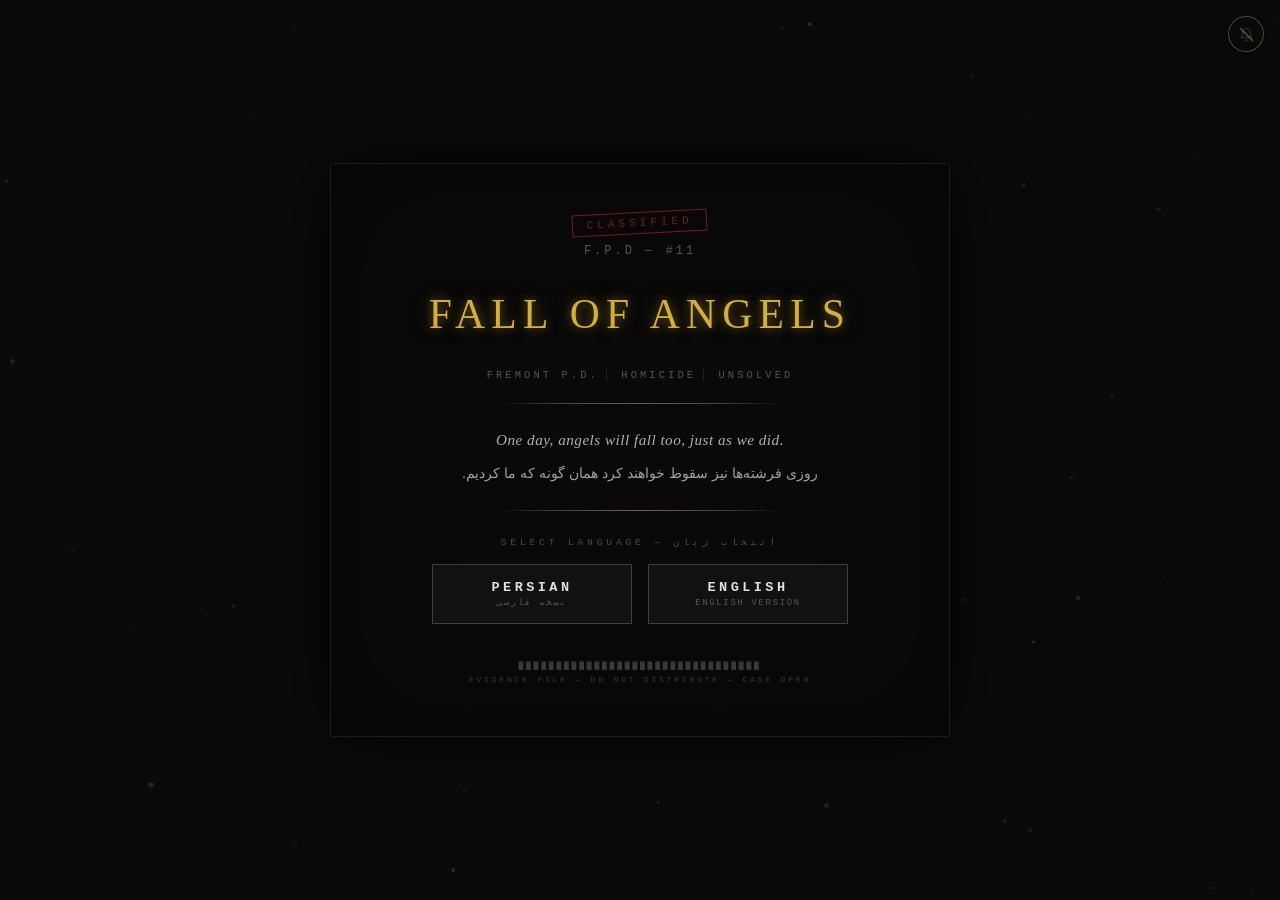
==== commit b68366ec: "Update index.html" ====
--- a/index.html
+++ b/index.html
@@ -10,7 +10,6 @@
     <script src="https://raw.githubusercontent.com/sangsar/Game2/refs/heads/main/themes.js" defer></script>
 
     <style>
-        /* استایل‌های اضافی برای هماهنگی */
         :root {
             --gold: #c9a96e;
             --gold-bright: #e0c37b;
@@ -105,16 +104,40 @@
             margin-bottom: 1.8rem;
         }
 
-        /* لوگو با استایل فایل خارجی هماهنگ می‌شه */
+        /* ===== لوگوی طلایی لاکچری با نورپردازی و انیمیشن ===== */
         .title-en {
             font-family: var(--font-serif);
             font-size: clamp(1.8rem, 4vw, 2.6rem);
             font-weight: 400;
             letter-spacing: 0.15em;
-            color: #e8e8e8;
+            color: #d4af37;
             text-transform: uppercase;
-            text-shadow: 0 0 40px rgba(200, 170, 110, 0.25);
             line-height: 1.2;
+            text-shadow:
+                0 0 10px rgba(212, 175, 55, 0.4),
+                0 0 20px rgba(212, 175, 55, 0.25),
+                0 0 40px rgba(212, 175, 55, 0.15),
+                0 0 80px rgba(212, 175, 55, 0.08);
+            animation: shimmer 3s ease-in-out infinite alternate;
+        }
+
+        @keyframes shimmer {
+            0% {
+                text-shadow:
+                    0 0 10px rgba(212, 175, 55, 0.3),
+                    0 0 20px rgba(212, 175, 55, 0.15),
+                    0 0 40px rgba(212, 175, 55, 0.08),
+                    0 0 80px rgba(212, 175, 55, 0.04);
+                color: #d4af37;
+            }
+            100% {
+                text-shadow:
+                    0 0 15px rgba(212, 175, 55, 0.6),
+                    0 0 30px rgba(212, 175, 55, 0.4),
+                    0 0 60px rgba(212, 175, 55, 0.25),
+                    0 0 100px rgba(212, 175, 55, 0.12);
+                color: #e8c84a;
+            }
         }
 
         .case-meta {
@@ -565,14 +588,14 @@
             const musicToggle = document.getElementById('musicToggle');
             const bgAudio = document.getElementById('bgAudio');
 
-            // ==================== وضعیت موزیک (ساده) ====================
+            // ==================== وضعیت موزیک ====================
             let currentTrackIndex = 0;
             let isPlaying = false;
 
             // ==================== تابع‌های موزیک ====================
             function loadTrack(index) {
                 if (index >= MUSIC_URLS.length) {
-                    // آخر آهنگ → متوقف کن
+                    // آخر لیست → توقف
                     bgAudio.pause();
                     isPlaying = false;
                     musicToggle.classList.add('muted');
@@ -611,28 +634,15 @@
                     }
                     playTrack();
                 }
-                // ذخیره وضعیت
                 try {
                     localStorage.setItem(STORAGE_KEY_MUSIC, isPlaying ? '1' : '0');
                 } catch (e) {}
             }
 
-            // ==================== رویدادهای موزیک ====================
+            musicToggle.addEventListener('click', toggleMusic);
+
+            // ==================== رویدادهای آهنگ ====================
             bgAudio.addEventListener('ended', function() {
-                const next = currentTrackIndex + 1;
-                if (next >= MUSIC_URLS.length) {
-                    // آخرین آهنگ تموم شد → متوقف کن
-                    isPlaying = false;
-                    musicToggle.classList.add('muted');
-                    return;
-                }
-                loadTrack(next);
-                playTrack();
-            });
-
-            bgAudio.addEventListener('error', function() {
-                console.warn('خطا در پخش آهنگ:', bgAudio.src);
-                // رد شدن از آهنگ خراب
                 const next = currentTrackIndex + 1;
                 if (next >= MUSIC_URLS.length) {
                     isPlaying = false;
@@ -640,10 +650,20 @@
                     return;
                 }
                 loadTrack(next);
+                playTrack();
+            });
+
+            bgAudio.addEventListener('error', function() {
+                console.warn('خطا در پخش آهنگ:', bgAudio.src);
+                const next = currentTrackIndex + 1;
+                if (next >= MUSIC_URLS.length) {
+                    isPlaying = false;
+                    musicToggle.classList.add('muted');
+                    return;
+                }
+                loadTrack(next);
                 if (isPlaying) playTrack();
             });
-
-            musicToggle.addEventListener('click', toggleMusic);
 
             // ==================== Image Overlay ====================
             function getImageIndex() {
@@ -782,14 +802,14 @@
                 showOverlayImage(imgIdx);
                 startOverlayCountdown();
 
-                // وضعیت موزیک از localStorage
+                // بازیابی وضعیت موزیک
                 try {
                     const saved = localStorage.getItem(STORAGE_KEY_MUSIC);
                     if (saved === '1') {
                         isPlaying = true;
                         musicToggle.classList.remove('muted');
                         loadTrack(0);
-                        // پخش خودکار نمی‌کنیم، کاربر باید بزنه
+                        // ولی پخش خودکار نمی‌کنیم
                     } else {
                         isPlaying = false;
                         musicToggle.classList.add('muted');
